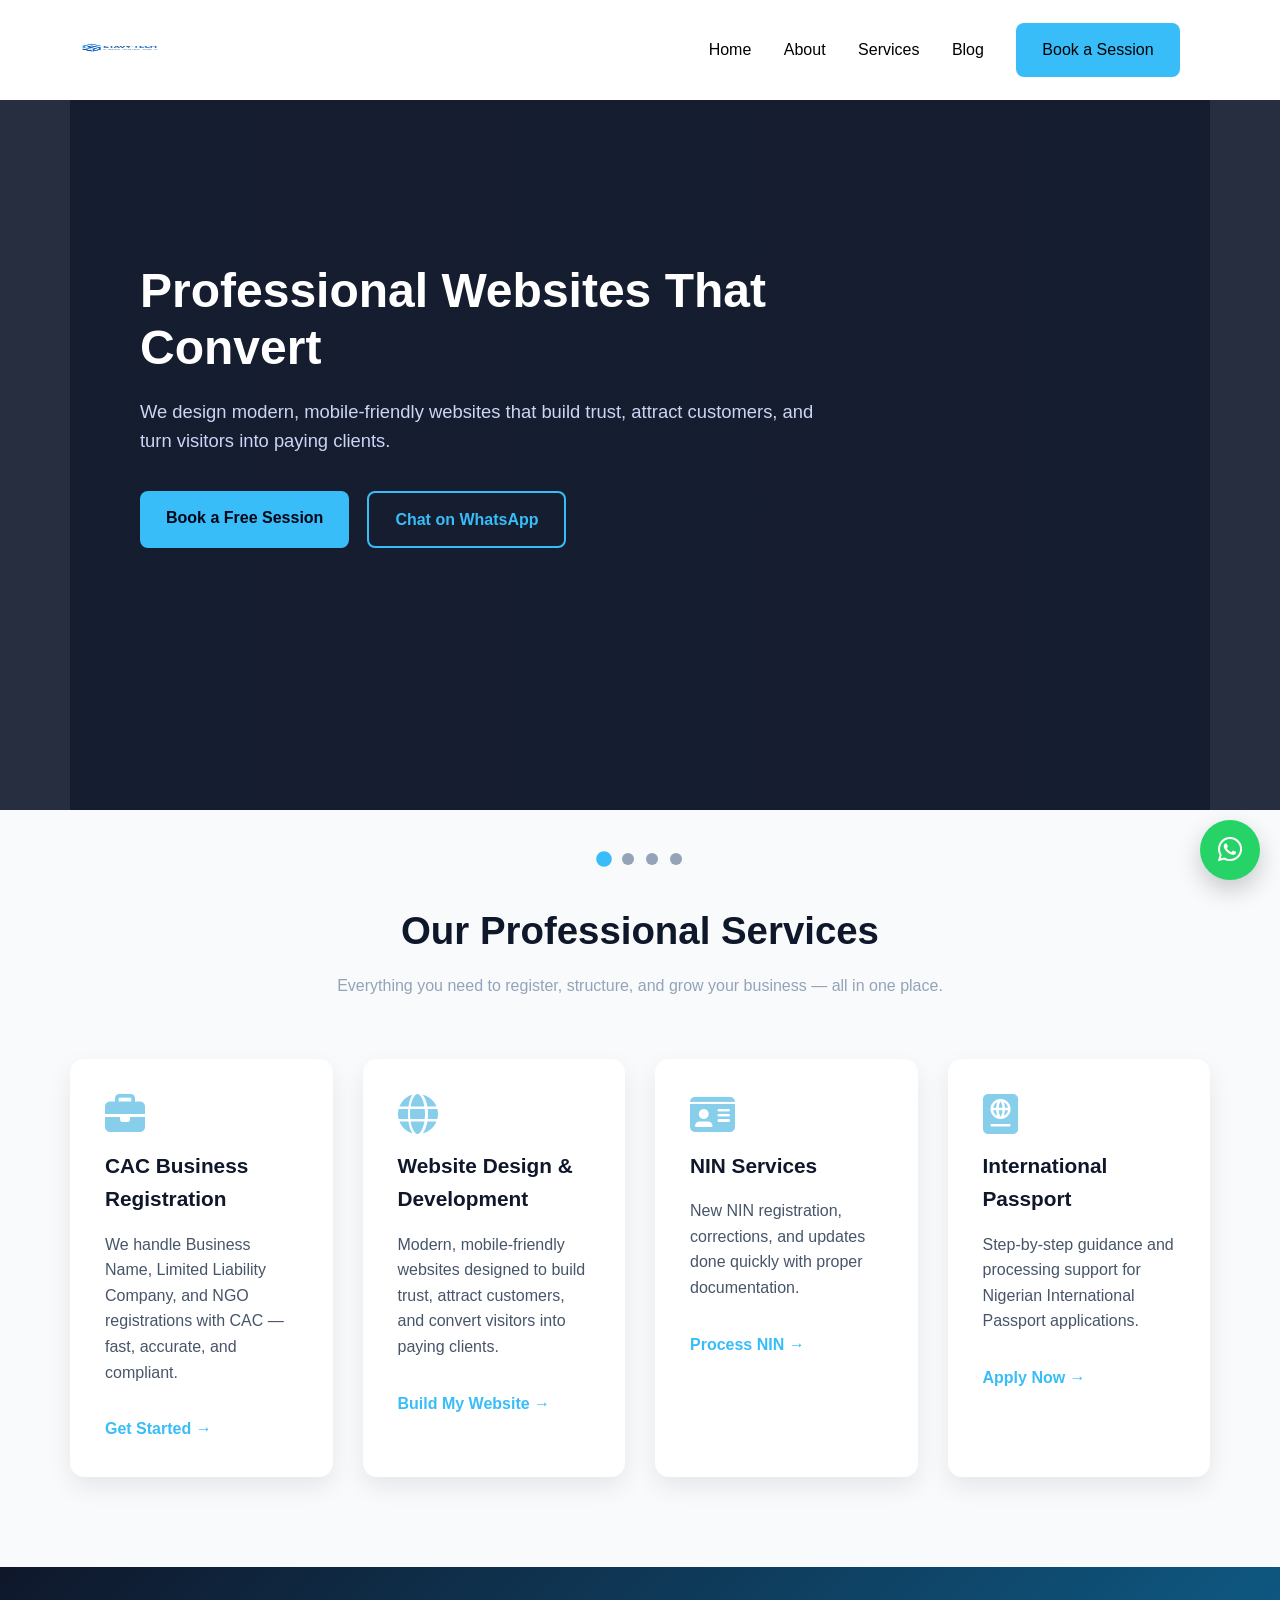
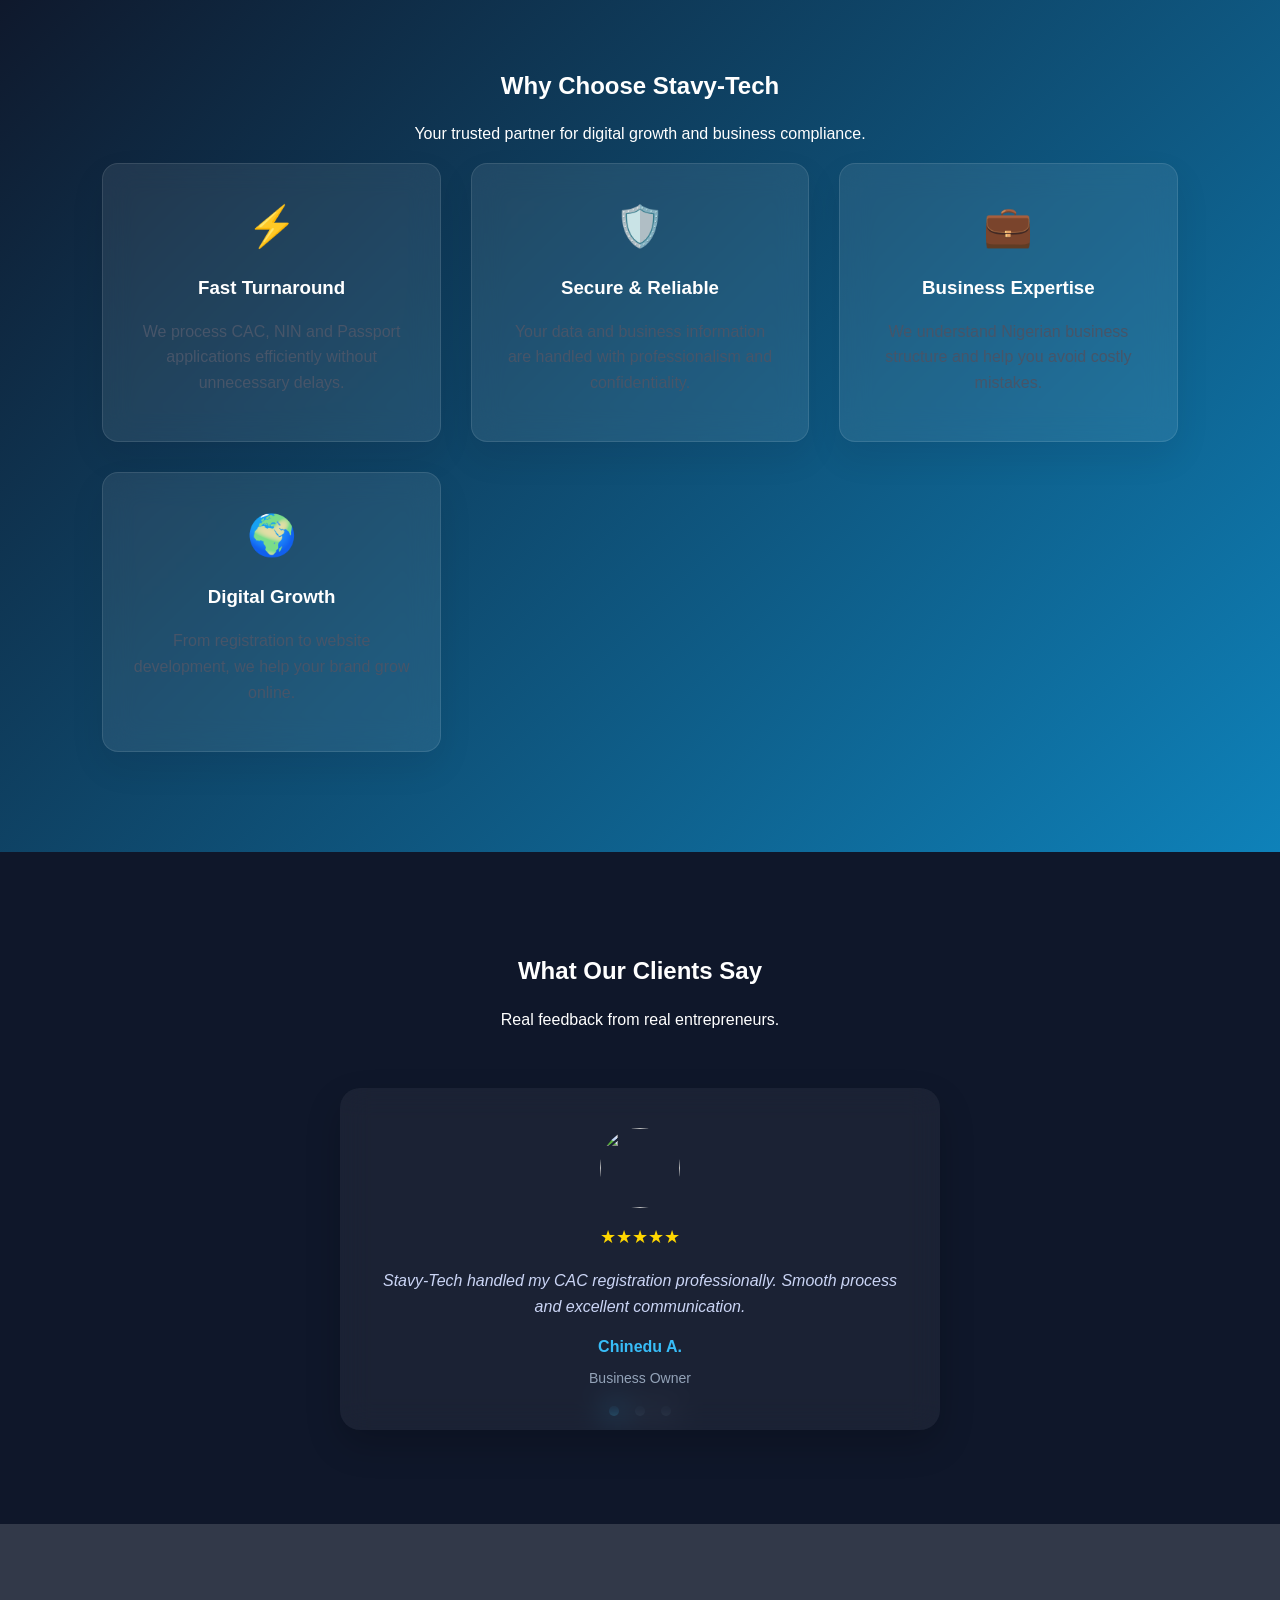
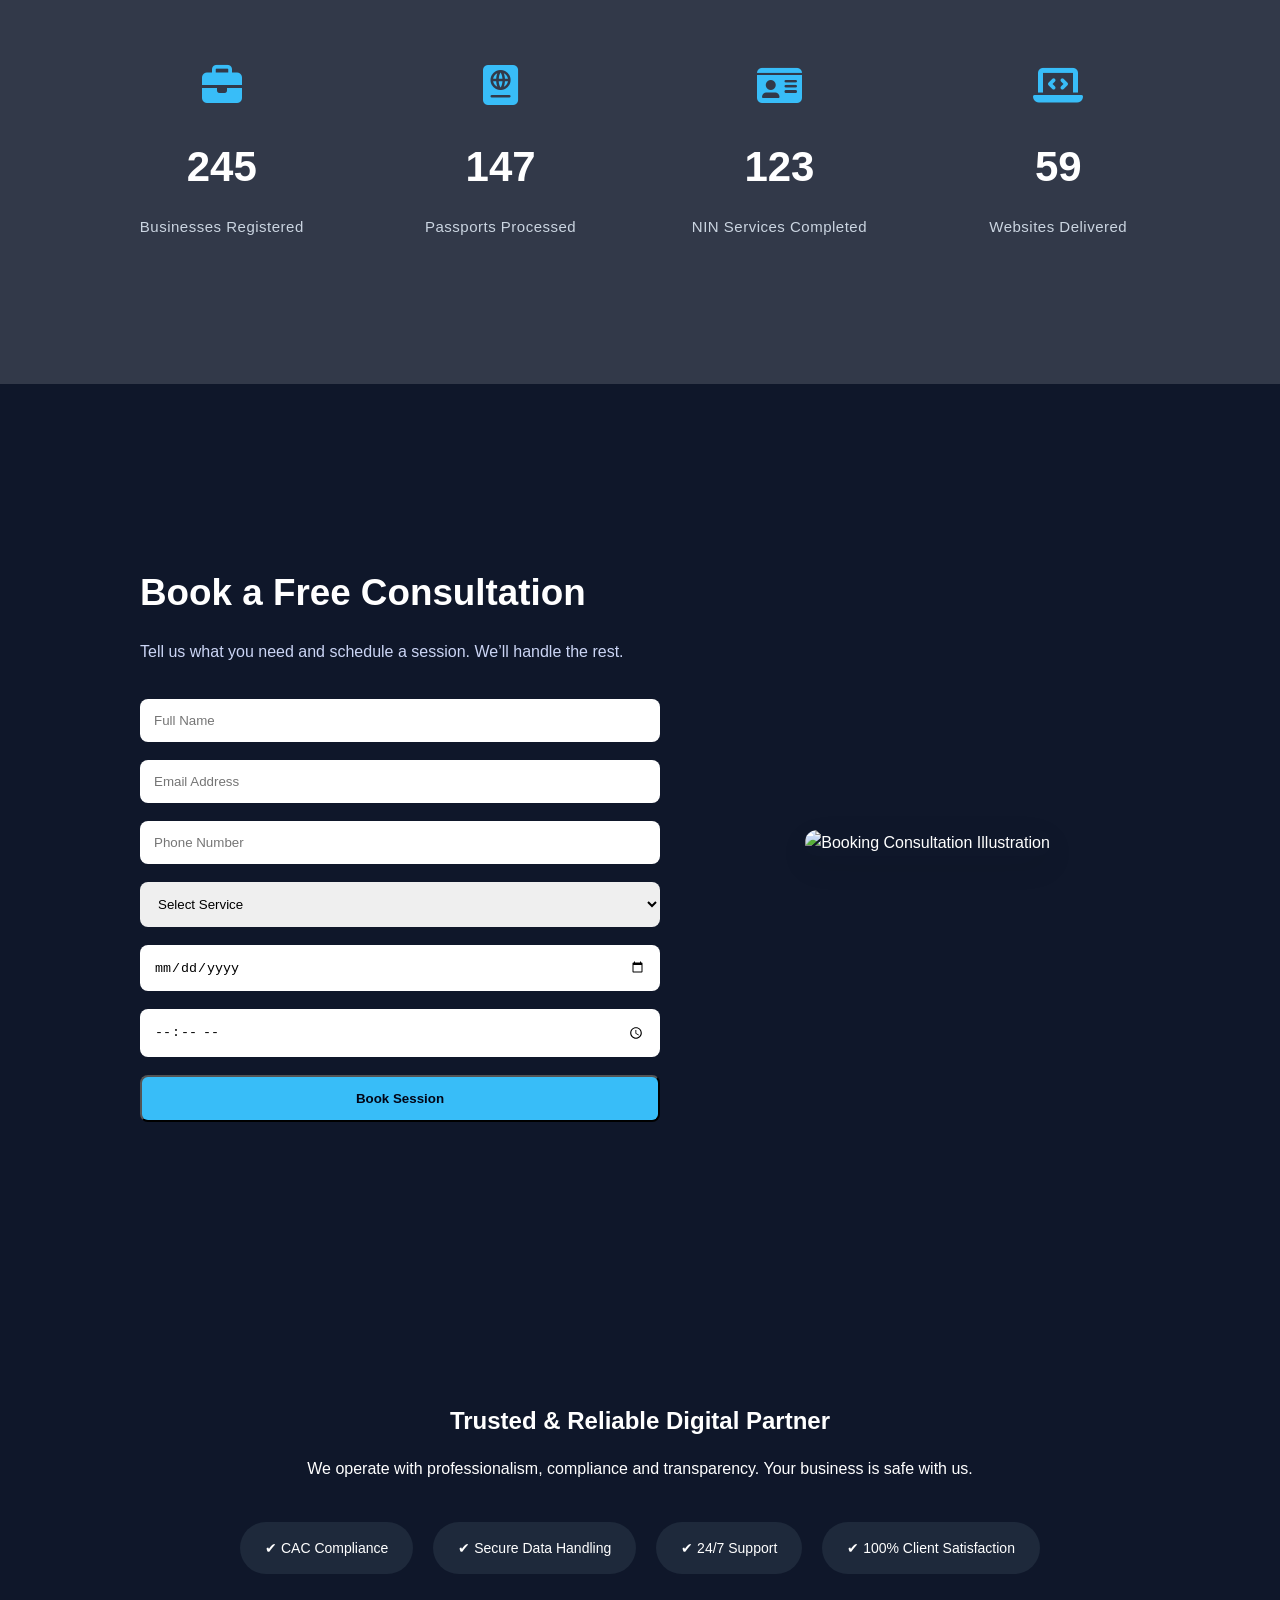
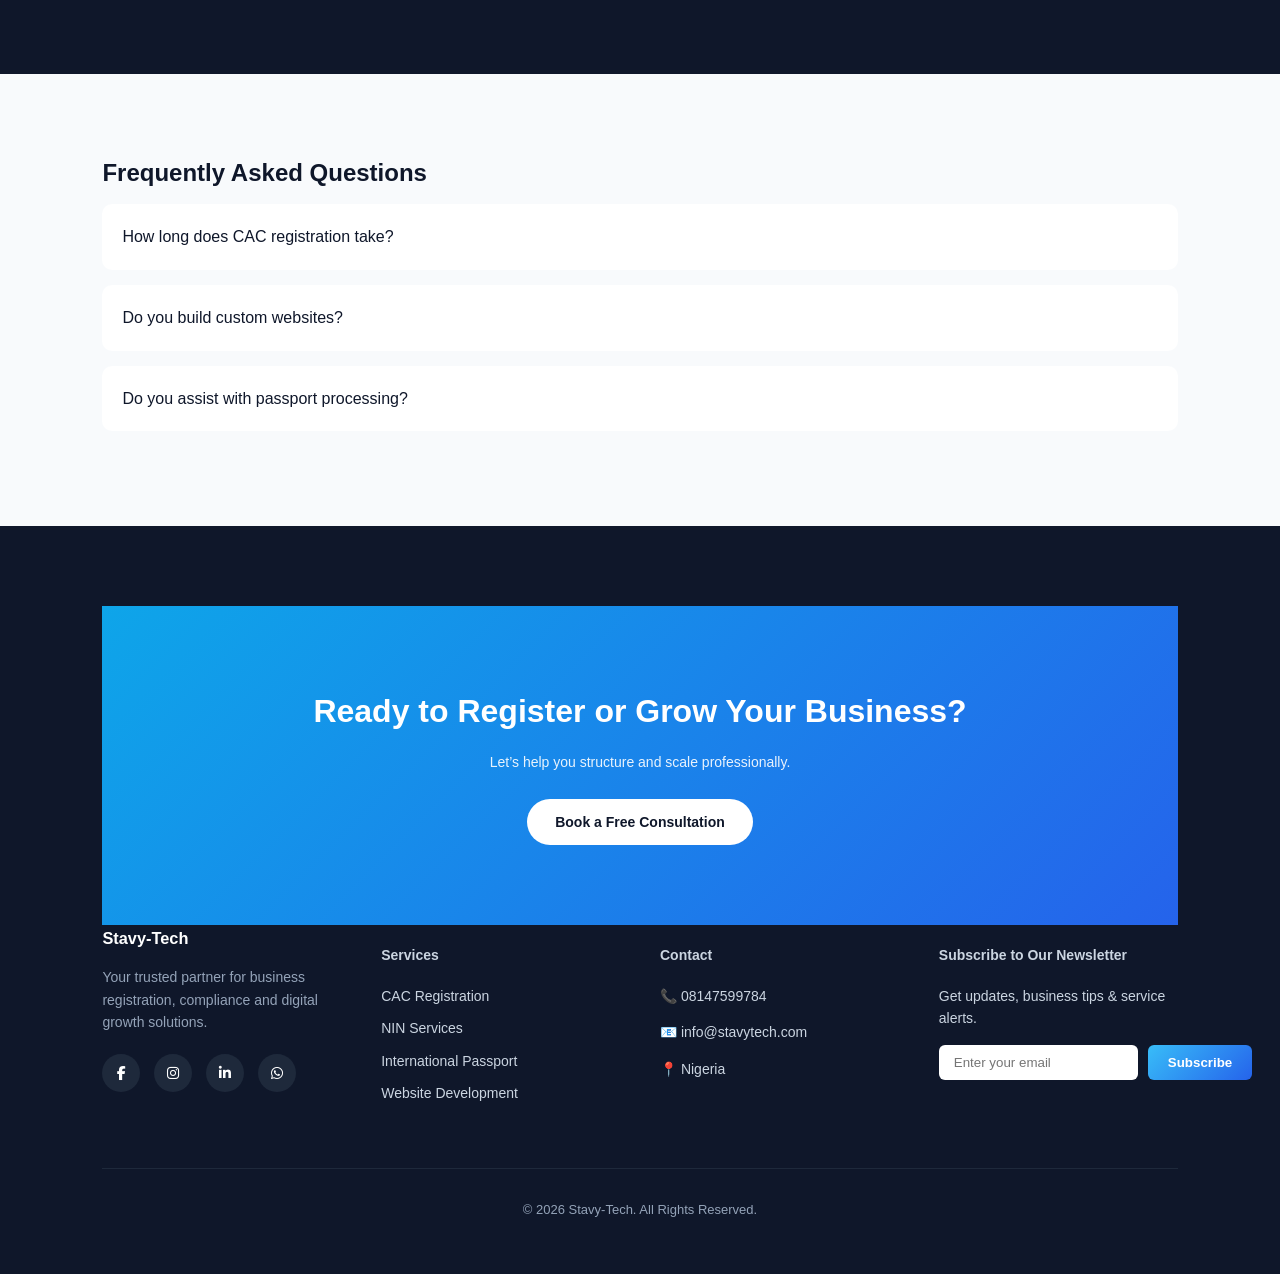
==== index.html @ 24c1a0e1 "first commit" ====
<!DOCTYPE html>
<html lang="en">
<head>
  <meta charset="UTF-8" />
  <meta name="viewport" content="width=device-width, initial-scale=1.0" />
  <!-- <title>Stavy-Tech | Business Registration & Digital Services</title> -->
  <title>Stavy-Tech | Digital Solutions</title>

<link href="https://fonts.googleapis.com/css2?family=Poppins:wght@300;400;600;700&display=swap" rel="stylesheet">
<link rel="stylesheet" href="https://cdnjs.cloudflare.com/ajax/libs/font-awesome/6.5.0/css/all.min.css">
<link rel="stylesheet" href="https://cdnjs.cloudflare.com/ajax/libs/font-awesome/6.5.0/css/all.min.css">
<link rel="stylesheet" href="https://cdnjs.cloudflare.com/ajax/libs/font-awesome/6.5.0/css/all.min.css">
<script src="https://cdn.jsdelivr.net/npm/emailjs-com@3/dist/email.min.js"></script>
<script>
(function(){
  emailjs.init("YOUR_PUBLIC_KEY");
})();
</script>

<script>
document.querySelector(".subscribe-form").addEventListener("submit", function(e){
  e.preventDefault();

  emailjs.send("YOUR_SERVICE_ID", "YOUR_TEMPLATE_ID", {
    user_email: this.querySelector("input").value
  }).then(() => {
      alert("Subscribed successfully!");
      this.reset();
  }, () => {
      alert("Something went wrong. Try again.");
  });
});
</script>
  <link rel="stylesheet" href="main.css" />
</head>
<body>

  <div id="preloader">
  <div class="loader"></div>
</div>

<header class="navbar">
  <div class="logo">
    <img src="img/file_000000003fe87243ac2c24f55b347c5e.png" style="width: 100px; height: 100px;" alt="Stavy-Tech Logo">
  </div>
  <nav>
    <a href="index.html">Home</a>
    <a href="about.html">About</a>
    <a href="services.html">Services</a>
    <a href="blog.html">Blog</a>
    <a href="booking.html" class="btn-primary">Book a Session</a>
    <button id="themeToggle"><i class="fas fa-moon"></i></button>
  </nav>
</header>


<section class="hero">
  <div class="hero-carousel">

    <!-- SLIDE 1 -->
    <div class="hero-slide active" 
         style="background-image: linear-gradient(rgba(15,23,42,0.75), rgba(15,23,42,0.75)), 
         url('https://images.unsplash.com/photo-1499951360447-b19be8fe80f5?q=80&w=1600&auto=format&fit=crop');">

      <div class="hero-content">
        <div class="hero-text">
          <h1>Professional Websites That Convert</h1>
          <p>
            We design modern, mobile-friendly websites that build trust,
            attract customers, and turn visitors into paying clients.
          </p>
          <div class="hero-buttons">
            <a href="booking.html" class="btn-primary">Book a Free Session</a>
            <a href="https://wa.me/2348147599784" class="btn-outline">Chat on WhatsApp</a>
          </div>
        </div>
      </div>
    </div>

    <!-- SLIDE 2 -->
    <div class="hero-slide"
         style="background-image: linear-gradient(rgba(15,23,42,0.75), rgba(15,23,42,0.75)), 
         url('https://images.unsplash.com/photo-1454165804606-c3d57bc86b40?auto=format&fit=crop&w=1600&q=80');">

      <div class="hero-content">
        <div class="hero-text">
          <h1>Fast & Reliable CAC Registration</h1>
          <p>
            Register your business name, company, or NGO with CAC
            quickly and correctly—no stress, no delays.
          </p>
          <div class="hero-buttons">
            <a href="booking.html" class="btn-primary">Book a Free Session</a>
            <a href="https://wa.me/2348147599784" class="btn-outline">Chat on WhatsApp</a>
          </div>
        </div>
      </div>
    </div>

    <!-- SLIDE 3 -->
    <div class="hero-slide"
         style="background-image: linear-gradient(rgba(15,23,42,0.75), rgba(15,23,42,0.75)), 
         url('https://media.istockphoto.com/id/1207858191/photo/official-passport-of-nigeria-on-the-top-of-a-satin-nigerian-flag-the-republic-of-nigeria.jpg?s=612x612&w=1600');">

      <div class="hero-content">
        <div class="hero-text">
          <h1>International Passport Processing</h1>
          <p>
            Get professional guidance and support for your Nigerian
            international passport application from start to finish.
          </p>
          <div class="hero-buttons">
            <a href="booking.html" class="btn-primary">Book a Free Session</a>
            <a href="https://wa.me/2348147599784" class="btn-outline">Chat on WhatsApp</a>
          </div>
        </div>
      </div>
    </div>

    <!-- SLIDE 4 -->
    <div class="hero-slide"
         style="background-image: linear-gradient(rgba(15,23,42,0.75), rgba(15,23,42,0.75)), 
         url('https://images.unsplash.com/photo-1581093588401-22a9b03b2d42?auto=format&fit=crop&w=1600&q=80');">

      <div class="hero-content">
        <div class="hero-text">
          <h1>NIN Registration & Corrections</h1>
          <p>
            We help you with new NIN registration, corrections,
            and updates—fast, accurate, and reliable.
          </p>
          <div class="hero-buttons">
            <a href="booking.html" class="btn-primary">Book a Free Session</a>
            <a href="https://wa.me/2348147599784" class="btn-outline">Chat on WhatsApp</a>
          </div>
        </div>
      </div>
    </div>

  </div>

  <div class="hero-dots">
    <span class="dot active" data-slide="0"></span>
    <span class="dot" data-slide="1"></span>
    <span class="dot" data-slide="2"></span>
    <span class="dot" data-slide="3"></span>
  </div>
</section>


<!-- service section -->
<section class="services">
  <h2>Our Professional Services</h2>
  <p class="subtitle">
    Everything you need to register, structure, and grow your business —
    all in one place.
  </p>

  <div class="service-grid">

    <div class="service-card">
      <i class="fa fa-briefcase"></i>
      <h3>CAC Business Registration</h3>
      <p>
        We handle Business Name, Limited Liability Company, and NGO
        registrations with CAC — fast, accurate, and compliant.
      </p>
      <a href="booking.html">Get Started →</a>
    </div>

    <div class="service-card">
      <i class="fa fa-globe"></i>
      <h3>Website Design & Development</h3>
      <p>
        Modern, mobile-friendly websites designed to build trust,
        attract customers, and convert visitors into paying clients.
      </p>
      <a href="booking.html">Build My Website →</a>
    </div>

    <div class="service-card">
      <i class="fa fa-id-card"></i>
      <h3>NIN Services</h3>
      <p>
        New NIN registration, corrections, and updates done quickly
        with proper documentation.
      </p>
      <a href="booking.html">Process NIN →</a>
    </div>

    <div class="service-card">
      <i class="fa fa-passport"></i>
      <h3>International Passport</h3>
      <p>
        Step-by-step guidance and processing support for Nigerian
        International Passport applications.
      </p>
      <a href="booking.html">Apply Now →</a>
    </div>

  </div>
</section>


<!-- WHY CHOOSE US -->
<section class="why-choose-premium">
  <div class="container">
    <div class="section-header reveal">
      <h2>Why Choose Stavy-Tech</h2>
      <p>Your trusted partner for digital growth and business compliance.</p>
    </div>

    <div class="why-grid">
      <div class="why-card reveal">
        <div class="icon-box">⚡</div>
        <h3>Fast Turnaround</h3>
        <p>We process CAC, NIN and Passport applications efficiently without unnecessary delays.</p>
      </div>

      <div class="why-card reveal">
        <div class="icon-box">🛡️</div>
        <h3>Secure & Reliable</h3>
        <p>Your data and business information are handled with professionalism and confidentiality.</p>
      </div>

      <div class="why-card reveal">
        <div class="icon-box">💼</div>
        <h3>Business Expertise</h3>
        <p>We understand Nigerian business structure and help you avoid costly mistakes.</p>
      </div>

      <div class="why-card reveal">
        <div class="icon-box">🌍</div>
        <h3>Digital Growth</h3>
        <p>From registration to website development, we help your brand grow online.</p>
      </div>
    </div>
  </div>
</section>

<!-- end -->

<!-- TESTIMONIALS -->
<section class="testimonials-premium">
  <div class="container">
    <div class="section-header reveal">
      <h2>What Our Clients Say</h2>
      <p>Real feedback from real entrepreneurs.</p>
    </div>

    <div class="testimonial-slider">

      <div class="testimonial-card active">
        <img src="https://randomuser.me/api/portraits/men/32.jpg" alt="">
        <div class="stars">★★★★★</div>
        <p>
          Stavy-Tech handled my CAC registration professionally.
          Smooth process and excellent communication.
        </p>
        <h4>Chinedu A.</h4>
        <span>Business Owner</span>
      </div>

      <div class="testimonial-card">
        <img src="https://randomuser.me/api/portraits/women/44.jpg" alt="">
        <div class="stars">★★★★★</div>
        <p>
          My website now looks clean and credible.
          I’ve gotten more inquiries since launch.
        </p>
        <h4>Sarah M.</h4>
        <span>Entrepreneur</span>
      </div>

      <div class="testimonial-card">
        <img src="https://randomuser.me/api/portraits/men/56.jpg" alt="">
        <div class="stars">★★★★★</div>
        <p>
          Their passport guidance saved me from costly errors.
          Highly recommended.
        </p>
        <h4>Tunde O.</h4>
        <span>Consultant</span>
      </div>

    </div>

    <div class="testimonial-dots">
      <span class="t-dot active" data-slide="0"></span>
      <span class="t-dot" data-slide="1"></span>
      <span class="t-dot" data-slide="2"></span>
    </div>

  </div>
</section>

<!-- stat -->
<section class="stats-section">
  <div class="stats-overlay"></div>

  <div class="stats-container">

    <div class="stat-box">
      <div class="stat-icon">
        <i class="fas fa-briefcase"></i>
      </div>
      <h2 class="counter" data-target="500">0</h2>
      <p>Businesses Registered</p>
    </div>

    <div class="stat-box">
      <div class="stat-icon">
        <i class="fas fa-passport"></i>
      </div>
      <h2 class="counter" data-target="300">0</h2>
      <p>Passports Processed</p>
    </div>

    <div class="stat-box">
      <div class="stat-icon">
        <i class="fas fa-id-card"></i>
      </div>
      <h2 class="counter" data-target="250">0</h2>
      <p>NIN Services Completed</p>
    </div>

    <div class="stat-box">
      <div class="stat-icon">
        <i class="fas fa-laptop-code"></i>
      </div>
      <h2 class="counter" data-target="120">0</h2>
      <p>Websites Delivered</p>
    </div>

  </div>
</section>
<!-- online booking -->
<section class="booking">
  <div class="booking-content">
    <!-- Left Column: Form -->
    <div class="booking-form">
      <h2>Book a Free Consultation</h2>
      <p>
        Tell us what you need and schedule a session. We’ll handle the rest.
      </p>

      <form id="bookingForm">
        <input type="text" placeholder="Full Name" required />
        <input type="email" placeholder="Email Address" required />
        <input type="tel" placeholder="Phone Number" required />

        <select required>
          <option value="">Select Service</option>
          <option>CAC Registration</option>
          <option>Website Development</option>
          <option>NIN Services</option>
          <option>International Passport</option>
        </select>

        <input type="date" required />
        <input type="time" required />

        <button type="submit" class="btn-primary">
          Book Session
        </button>
      </form>
    </div>

    <!-- Right Column: Image -->
    <div class="booking-image">
      <img src="https://images.unsplash.com/photo-1556761175-b413da4baf72" alt="Booking Consultation Illustration">
    </div>
  </div>
</section>
<!--  -->
<section class="trust-section">
  <div class="container">
    <h2>Trusted & Reliable Digital Partner</h2>
    <p>
      We operate with professionalism, compliance and transparency.
      Your business is safe with us.
    </p>

    <div class="trust-badges">
      <div class="badge">✔ CAC Compliance</div>
      <div class="badge">✔ Secure Data Handling</div>
      <div class="badge">✔ 24/7 Support</div>
      <div class="badge">✔ 100% Client Satisfaction</div>
    </div>
  </div>
</section>
<!--  -->
<section class="faq-section">
  <div class="container">
    <h2>Frequently Asked Questions</h2>

    <div class="faq">
      <div class="faq-item">
        <div class="faq-question">How long does CAC registration take?</div>
        <div class="faq-answer">Usually between 3–7 working days depending on approval.</div>
      </div>

      <div class="faq-item">
        <div class="faq-question">Do you build custom websites?</div>
        <div class="faq-answer">Yes, we build modern responsive websites tailored to your brand.</div>
      </div>

      <div class="faq-item">
        <div class="faq-question">Do you assist with passport processing?</div>
        <div class="faq-answer">Yes, we guide you through every step professionally.</div>
      </div>
    </div>
  </div>
</section>



<!-- footer -->
<footer class="premium-footer">
  <section class="footer-cta">
  <div class="cta-content">
    <h2>Ready to Register or Grow Your Business?</h2>
    <p>Let’s help you structure and scale professionally.</p>
    <a href="booking.html" class="cta-btn">Book a Free Consultation</a>
  </div>
</section>
  <div class="container">
    <div class="footer-grid">

      <!-- Brand Column -->
      <div class="footer-brand">
        <h3>Stavy-Tech</h3>
        <p>
          Your trusted partner for business registration,
          compliance and digital growth solutions.
        </p>

        <div class="social-icons">
          <a href="#"><i class="fab fa-facebook-f"></i></a>
          <a href="#"><i class="fab fa-instagram"></i></a>
          <a href="#"><i class="fab fa-linkedin-in"></i></a>
          <a href="#"><i class="fab fa-whatsapp"></i></a>
        </div>
      </div>

      <!-- Services Column -->
      <div>
        <h4>Services</h4>
        <ul class="footer-links">
          <li><a href="#">CAC Registration</a></li>
          <li><a href="#">NIN Services</a></li>
          <li><a href="#">International Passport</a></li>
          <li><a href="#">Website Development</a></li>
        </ul>
      </div>

      <!-- Contact Column -->
      <div>
        <h4>Contact</h4>
        <p>📞 08147599784</p>
        <p>📧 info@stavytech.com</p>
        <p>📍 Nigeria</p>
      </div>

      <!-- Newsletter Column -->
      <div>
        <h4>Subscribe to Our Newsletter</h4>
        <p>Get updates, business tips & service alerts.</p>

        <form class="subscribe-form">
          <input type="email" placeholder="Enter your email" required>
          <button type="submit">Subscribe</button>
        </form>
      </div>

    </div>

    <div class="footer-bottom">
      <p>© 2026 Stavy-Tech. All Rights Reserved.</p>
    </div>
  </div>
</footer>

<!-- WhatsApp AI Lead Chat -->
<div class="wa-chatbot">

  <div class="wa-header">
    <div class="wa-avatar">
      <i class="fab fa-whatsapp"></i>
    </div>
    <div>
      <h4>Stavy-Tech Support</h4>
      <span>AI Assistant • Online</span>
    </div>
    <div class="wa-close">
      <i class="fa fa-times"></i>
    </div>
  </div>

  <div class="wa-body">

    <div class="wa-message" id="wa-message"></div>

    <div class="wa-typing" id="wa-typing">
      <span></span><span></span><span></span>
    </div>

    <div class="wa-form" id="wa-form">

      <input type="text" id="wa-name" placeholder="Your Name" required>
      <input type="email" id="wa-email" placeholder="Your Email" required>

      <select id="wa-service">
        <option value="">Select Service</option>
        <option value="CAC Registration">CAC Registration</option>
        <option value="NIN Services">NIN Services</option>
        <option value="International Passport">International Passport</option>
        <option value="Website Development">Website Development</option>
      </select>

      <button id="wa-submit">Start Chat</button>

    </div>

  </div>

</div>

<div class="wa-toggle">
  <i class="fab fa-whatsapp"></i>
</div>
<script src="main.js"></script>

<script>
const waToggle = document.querySelector(".wa-toggle");
const waChat = document.querySelector(".wa-chatbot");
const waClose = document.querySelector(".wa-close");
const waSubmit = document.getElementById("wa-submit");
const waMessage = document.getElementById("wa-message");
const waTyping = document.getElementById("wa-typing");

waToggle.onclick = () => {
  waChat.style.display = "flex";
  showGreeting();
};

waClose.onclick = () => {
  waChat.style.display = "none";
};

function getGreeting() {
  let hour = new Date().getHours();
  if (hour < 12) return "Good morning";
  if (hour < 18) return "Good afternoon";
  return "Good evening";
}

function showGreeting() {
  waTyping.style.display = "block";
  setTimeout(() => {
    waTyping.style.display = "none";
    waMessage.innerHTML = `👋 ${getGreeting()}! Please provide your details to continue.`;
  }, 1000);
}

waSubmit.onclick = () => {

  const name = document.getElementById("wa-name").value.trim();
  const email = document.getElementById("wa-email").value.trim();
  const service = document.getElementById("wa-service").value;

  if (!name || !email || !service) {
    alert("Please fill all fields");
    return;
  }

  const lead = {
    name,
    email,
    service,
    date: new Date().toLocaleString()
  };

  // Save locally (Demo CRM)
  let leads = JSON.parse(localStorage.getItem("stavyLeads")) || [];
  leads.push(lead);
  localStorage.setItem("stavyLeads", JSON.stringify(leads));

  // WhatsApp Redirect
  const phone = "2348147599784";
  const message = `Hello, my name is ${name}. I am interested in ${service}. My email is ${email}.`;
  const url = `https://wa.me/${phone}?text=${encodeURIComponent(message)}`;

  window.open(url, "_blank");
};
</script>


<script>
const cards = document.querySelectorAll(".testimonial-card");
const dots = document.querySelectorAll(".t-dot");
let index = 0;

function showSlide(i) {
  cards.forEach(c => c.classList.remove("active"));
  dots.forEach(d => d.classList.remove("active"));
  cards[i].classList.add("active");
  dots[i].classList.add("active");
  index = i;
}

dots.forEach(dot => {
  dot.addEventListener("click", () => {
    showSlide(parseInt(dot.dataset.slide));
  });
});

setInterval(() => {
  let next = (index + 1) % cards.length;
  showSlide(next);
}, 5000);
</script>

<script>
const reveals = document.querySelectorAll(".reveal");

window.addEventListener("scroll", () => {
  const trigger = window.innerHeight * 0.85;
  reveals.forEach(el => {
    const top = el.getBoundingClientRect().top;
    if (top < trigger) {
      el.classList.add("active");
    }
  });
});
</script>

<!-- js coun -->
<script>
document.addEventListener("DOMContentLoaded", function () {

  const counters = document.querySelectorAll(".counter");
  let started = false;

  const startCounter = () => {
    counters.forEach(counter => {
      const target = +counter.getAttribute("data-target");
      const duration = 2000; // total animation time (2s)
      const incrementTime = 20;
      const steps = duration / incrementTime;
      const increment = target / steps;

      let current = 0;

      const update = () => {
        current += increment;
        if (current < target) {
          counter.innerText = Math.ceil(current);
          setTimeout(update, incrementTime);
        } else {
          counter.innerText = target + "+";
        }
      };

      update();
    });
  };

  // Intersection Observer (triggers only when visible)
  const observer = new IntersectionObserver(entries => {
    if (entries[0].isIntersecting && !started) {
      startCounter();
      started = true;
    }
  }, { threshold: 0.4 });

  observer.observe(document.querySelector(".stats-section"));

});
</script>

<!--  -->

<script>
document.querySelectorAll(".faq-item").forEach(item => {
  item.addEventListener("click", () => {
    const answer = item.querySelector(".faq-answer");
    answer.style.display =
      answer.style.display === "block" ? "none" : "block";
  });
});
</script>

<!--page loader -->
<script>
window.addEventListener("load", function(){
  document.getElementById("preloader").style.display = "none";
});
</script>

<script>
window.addEventListener("scroll", function(){
  const header = document.querySelector("header");
  if(window.scrollY > 50){
    header.classList.add("scrolled");
  } else {
    header.classList.remove("scrolled");
  }
});
</script>

<script>
const toggleBtn = document.getElementById("themeToggle");

toggleBtn.addEventListener("click", () => {
  document.body.classList.toggle("light-mode");
});
</script>

<!-- seo  replace domain-->
 <script type="application/ld+json">
{
  "@context": "https://schema.org",
  "@type": "Organization",
  "name": "Stavy-Tech",
  "url": "https://yourdomain.com",
  "logo": "https://yourdomain.com/logo.png",
  "contactPoint": {
    "@type": "ContactPoint",
    "telephone": "+2348147599784",
    "contactType": "customer service"
  }
}
</script>


<!-- <script>
const waToggle = document.querySelector(".wa-toggle");
const waChat = document.querySelector(".wa-chatbot");
const waClose = document.querySelector(".wa-close");
const waGreeting = document.getElementById("wa-greeting");
const waTyping = document.getElementById("wa-typing");
const waNameBox = document.getElementById("wa-name-box");
const waOptions = document.getElementById("wa-options");
const waSaveName = document.getElementById("wa-save-name");
const waNameInput = document.getElementById("wa-name");
const waButtons = document.querySelectorAll(".wa-options button");
const waSound = document.getElementById("wa-sound");

let userName = localStorage.getItem("waUserName");

function getGreeting() {
  let hour = new Date().getHours();
  if (hour < 12) return "Good morning";
  if (hour < 18) return "Good afternoon";
  return "Good evening";
}

function startChat() {
  waTyping.style.display = "block";
  setTimeout(() => {
    waTyping.style.display = "none";
    waGreeting.innerHTML = `👋 ${getGreeting()}${userName ? " " + userName : ""}! Welcome to Stavy-Tech. How can we help you today?`;
    if (userName) {
      waNameBox.style.display = "none";
      waOptions.style.display = "block";
    }
  }, 1200);
}

waToggle.onclick = () => {
  waChat.style.display = "flex";
  waSound.play();
  localStorage.setItem("waChatOpen", "true");
  startChat();
};

waClose.onclick = () => {
  waChat.style.display = "none";
  localStorage.setItem("waChatOpen", "false");
};

waSaveName.onclick = () => {
  userName = waNameInput.value.trim();
  if (!userName) return;
  localStorage.setItem("waUserName", userName);
  waNameBox.style.display = "none";
  waOptions.style.display = "block";
  waGreeting.innerHTML = `👋 ${getGreeting()} ${userName}! How can we help you today?`;
};

waButtons.forEach(btn => {
  btn.addEventListener("click", () => {
    let message = `Hello, my name is ${userName || ""}. ${btn.getAttribute("data-message")}`;
    let phone = "234XXXXXXXXXX";
    let url = `https://wa.me/${phone}?text=${encodeURIComponent(message)}`;
    window.open(url, "_blank");
  });
});

// Restore open state
if (localStorage.getItem("waChatOpen") === "true") {
  waChat.style.display = "flex";
  startChat();
}
</script> 

<!-- <script>
const waToggle = document.querySelector(".wa-toggle");
const waChat = document.querySelector(".wa-chatbot");
const waClose = document.querySelector(".wa-close");
const waButtons = document.querySelectorAll(".wa-options button");

waToggle.onclick = () => {
  waChat.style.display = "flex";
};

waClose.onclick = () => {
  waChat.style.display = "none";
};

waButtons.forEach(btn => {
  btn.addEventListener("click", () => {
    let message = btn.getAttribute("data-message");
    let phone = "234XXXXXXXXXX"; // Replace with your number
    let url = `https://wa.me/${phone}?text=${encodeURIComponent(message)}`;
    window.open(url, "_blank");
  });
});
</script> -->

<button id="backToTop"><i class="fas fa-arrow-up"></i></button>
</body>
</html>
---- main.css ----
:root {
  --primary: #38bdf8;      /* Sky Blue */
  --dark: #0f172a;         /* Navy */
  --light: #ffffff;
  --gray: #e5e7eb;
}

body {
  margin: 0;
  font-family: 'Inter', sans-serif;
  background: var(--light);
  color: #111827;
}
/* page loader */
#preloader {
  position: fixed;
  width: 100%;
  height: 100vh;
  background: #0f172a;
  display: flex;
  justify-content: center;
  align-items: center;
  z-index: 9999;
}

.loader {
  width: 50px;
  height: 50px;
  border: 5px solid #1e293b;
  border-top: 5px solid #38bdf8;
  border-radius: 50%;
  animation: spin 1s linear infinite;
}

@keyframes spin {
  100% { transform: rotate(360deg); }
}

.navbar {
  /* background: var(--dark); */
   background: var(--white);
  padding: 18px 60px;
  display: flex;
  justify-content: space-between;
  align-items: center;
}

.navbar a {
  color: #e5e7eb;
  text-decoration: none;
  margin-left: 24px;
  font-weight: 500;
}

.navbar a:hover {
  color: var(--primary);
}

.btn-primary {
  background: var(--primary);
  color: #000;
  padding: 12px 22px;
  border-radius: 6px;
  font-weight: 600;
}

.btn-outline {
  border: 2px solid var(--primary);
  color: var(--primary);
  padding: 12px 22px;
  border-radius: 6px;
  font-weight: 600;
}

/* sticky nav */
header {
  position: fixed;
  width: 100%;
  top: 0;
  left: 0;
  transition: 0.3s ease;
  z-index: 1000;
}

header.scrolled {
  background: rgba(15,23,42,0.95);
  backdrop-filter: blur(10px);
  box-shadow: 0 5px 20px rgba(0,0,0,0.2);
}

/* =========================
   GLOBAL STYLES
========================= */
button, a {
  transition: all 0.3s ease;
}

button:hover, a:hover {
  transform: translateY(-3px);
}

html {
  scroll-behavior: smooth;
}

:root {
  --primary: #38bdf8;     /* Sky Blue */
  --dark: #0f172a;        /* Deep Navy */
  --light: #ffffff;
  --gray: #94a3b8;
}

* {
  box-sizing: border-box;
}

body {
  margin: 0;
  font-family: 'Inter', sans-serif;
  background-color: var(--light);
  color: #0f172a;
  line-height: 1.6;
}

a {
  text-decoration: none;
}

h1, h2, h3 {
  margin: 0 0 12px;
}

/* =========================
   NAVBAR
========================= */

.navbar {
  background: var(--light);
  padding: 20px 70px;
  display: flex;
  justify-content: space-between;
  align-items: center;
}

.navbar nav a {
  color: black;
  margin-left: 28px;
  font-weight: 500;
}

.navbar nav a:hover {
  color: var(--primary);
}

body.light-mode {
  background: #ffffff;
  color: #0f172a;
}

#themeToggle {
  background: none;
  border: none;
  color: white;
  cursor: pointer;
  font-size: 18px;
}


/* nav logo */
/* =========================
   NAVBAR LOGO
========================= */

.navbar .logo img {
  max-height: 60px;  /* Adjust to fit nicely in the navbar */
  width: auto;       /* Keep aspect ratio */
  display: block;


}

.logo img{
    color: skyblue;
}
/* nav logo for smaller screen */
@media (max-width: 900px) {
  .navbar .logo img {
    max-height: 45px; /* Shrink logo on mobile */
  }
}
/* Buttons */

.btn-primary {
  background: var(--primary);
  color: #020617;
  padding: 14px 26px;
  border-radius: 8px;
  font-weight: 600;
  display: inline-block;
}

.btn-primary:hover {
  opacity: 0.9;
}

.btn-outline {
  border: 2px solid var(--primary);
  color: var(--primary);
  padding: 14px 26px;
  border-radius: 8px;
  font-weight: 600;
}

/* =========================
   HERO SECTION
========================= */

.hero {
  background: linear-gradient(
      rgba(15, 23, 42, 0.85),
      rgba(15, 23, 42, 0.85)
    ),
    url("../assets/images/hero-bg.jpg");
  background-size: cover;
  background-position: center;
  min-height: 90vh;
  display: flex;
  align-items: center;
  padding: 0 70px;
}

.hero-text {
  max-width: 700px;
}

.hero h1 {
  color: var(--light);
  font-size: 3.2rem;
  line-height: 1.2;
}

.hero p {
  color: #cbd5f5;
  font-size: 1.15rem;
  margin: 20px 0 35px;
}

.hero-buttons {
  display: flex;
  gap: 18px;
}

/* =========================
   HERO SECTION FLEX + IMAGE
========================= */

.hero-content {
  display: flex;
  align-items: center;
  justify-content: space-between;
  gap: 50px;
  padding: 0 70px;
  flex-wrap: wrap;
}

.hero-image {
  flex: 1 1 400px;
  display: flex;
  justify-content: center;
}

.hero-image img {
  max-width: 100%;
  height: auto;
  border-radius: 12px;
  box-shadow: 0 10px 30px rgba(2, 6, 23, 0.08);
}

/* Maintain existing text column size */
.hero-text {
  flex: 1 1 500px;
}

/* Responsive */
@media (max-width: 900px) {
  .hero-content {
    flex-direction: column-reverse;
    text-align: center;
    gap: 40px;
  }
}

/* =========================
   HERO CAROUSEL
========================= */

.hero {
  min-height: 90vh;
  background: linear-gradient(
    rgba(15, 23, 42, 0.9),
    rgba(15, 23, 42, 0.9)
  );
  overflow: hidden;
}

.hero-carousel {
  position: relative;
  width: 100%;
  height: 100%;
}

.hero-slide {
  display: none;
  width: 100%;
}

.hero-slide.active {
  display: block;
}

.hero-content {
  display: flex;
  align-items: center;
  justify-content: space-between;
  padding: 0 70px;
  gap: 50px;
  min-height: 90vh;
}

.hero-text {
  flex: 1 1 500px;
  color: #f8fafc;
}

.hero-text h1 {
  font-size: 3rem;
  line-height: 1.2;
}

.hero-text p {
  color: #cbd5f5;
  margin: 20px 0 35px;
  font-size: 1.15rem;
}

.hero-image {
  flex: 1 1 400px;
  display: flex;
  justify-content: center;
}

.hero-image img {
  max-width: 100%;
  height: auto;
  border-radius: 12px;
}

/* Responsive */
@media (max-width: 900px) {
  .hero-content {
    flex-direction: column-reverse;
    text-align: center;
    padding: 0 30px;
  }
}



/* =========================
   HERO SLIDE ANIMATION
========================= */

.hero-slide {
  position: absolute;
  width: 100%;
  opacity: 0;
  transform: translateX(40px);
  transition: opacity 0.8s ease, transform 0.8s ease;
}

.hero-slide.active {
  opacity: 1;
  transform: translateX(0);
  position: relative;
}

/* =========================
   SLIDE INDICATOR DOTS
========================= */

.hero-dots {
  position: absolute;
  bottom: 35px;
  left: 50%;
  transform: translateX(-50%);
  display: flex;
  gap: 12px;
  z-index: 10;
}

.hero-dots .dot {
  width: 12px;
  height: 12px;
  border-radius: 50%;
  background: #94a3b8;
  cursor: pointer;
  transition: background 0.3s, transform 0.3s;
}

.hero-dots .dot.active {
  background: #38bdf8;
  transform: scale(1.3);
}


.hero-slide {
  position: absolute;
  width: 100%;
  height: 90vh;
  background-size: cover;
  background-position: center;
  background-repeat: no-repeat;
  display: flex;
  align-items: center;
  opacity: 0;
  transition: opacity 0.8s ease;
}

.hero-slide.active {
  opacity: 1;
  position: relative;
}
/* =========================
   SERVICES SECTION
========================= */

.services {
  padding: 90px 70px;
  background: #f8fafc;
}

.services h2 {
  font-size: 2.4rem;
  text-align: center;
}

.services .subtitle {
  text-align: center;
  color: var(--gray);
  max-width: 650px;
  margin: 10px auto 60px;
}

.service-grid {
  display: grid;
  grid-template-columns: repeat(auto-fit, minmax(260px, 1fr));
  gap: 30px;
}

.service-card {
  background: var(--light);
  padding: 35px;
  border-radius: 14px;
  box-shadow: 0 10px 25px rgba(2, 6, 23, 0.08);
}

.service-card h3 {
  font-size: 1.3rem;
}

.service-card p {
  color: #475569;
}

.service-card a {
  color: var(--primary);
  font-weight: 600;
  display: inline-block;
  margin-top: 15px;
}

.service-card i{
font-size:40px;
color:skyblue;
margin-bottom:15px;
}


/* =========================
   WHY CHOOSE US
========================= */

.why {
  padding: 100px 70px;
  background: #f8fafc;
  text-align: center;
}

.section-title {
  font-size: 2.5rem;
  margin-bottom: 10px;
}

.section-subtitle {
  color: var(--gray);
  max-width: 600px;
  margin: 0 auto 60px;
}

.why-grid {
  display: grid;
  grid-template-columns: repeat(auto-fit, minmax(250px, 1fr));
  gap: 30px;
}

.why-card {
  background: white;
  padding: 40px 30px;
  border-radius: 16px;
  box-shadow: 0 15px 35px rgba(2, 6, 23, 0.08);
  transition: 0.4s ease;
  opacity: 0;
  transform: translateY(40px);
}

.why-card i {
  font-size: 40px;
  color: var(--primary);
  margin-bottom: 20px;
}

.why-card h3 {
  margin-bottom: 10px;
}

.why-card p {
  color: #475569;
}

.why-card:hover {
  transform: translateY(-10px);
}

/* Animation Active */
.why-card.show {
  opacity: 1;
  transform: translateY(0);
}

/* =========================
   TESTIMONIALS
========================= */

.testimonials {
  padding: 100px 70px;
  background: var(--dark);
  color: white;
  text-align: center;
}

.testimonial-grid {
  display: grid;
  grid-template-columns: repeat(auto-fit, minmax(280px, 1fr));
  gap: 30px;
  margin-top: 50px;
}

.testimonial-card {
  background: #1e293b;
  padding: 30px;
  border-radius: 16px;
  box-shadow: 0 15px 35px rgba(0,0,0,0.2);
  transition: 0.4s ease;
  opacity: 0;
  transform: translateY(40px);
}

.testimonial-card:hover {
  transform: translateY(-8px);
}

.testimonial-card p {
  font-style: italic;
  margin-bottom: 20px;
  color: #cbd5f5;
}

.client h4 {
  margin-bottom: 5px;
  color: var(--primary);
}

.client span {
  font-size: 13px;
  color: #94a3b8;
}

/* Animation Active */
.testimonial-card.show {
  opacity: 1;
  transform: translateY(0);
}

/*  */

.why-choose-premium {
  padding: 100px 8%;
  background: linear-gradient(-45deg, #0f172a, #1e293b, #0ea5e9, #0f172a);
  background-size: 400% 400%;
  animation: gradientMove 15s ease infinite;
  text-align: center;
  color: white;
}

@keyframes gradientMove {
  0% { background-position: 0% 50%; }
  50% { background-position: 100% 50%; }
  100% { background-position: 0% 50%; }
}

.why-grid {
  display: grid;
  grid-template-columns: repeat(auto-fit, minmax(250px, 1fr));
  gap: 30px;
}

.why-card {
  backdrop-filter: blur(15px);
  background: rgba(255,255,255,0.08);
  padding: 30px;
  border-radius: 16px;
  transition: 0.4s ease;
  border: 1px solid rgba(255,255,255,0.1);
}

.why-card:hover {
  transform: translateY(-12px);
  background: rgba(255,255,255,0.15);
}

.icon-box {
  font-size: 40px;
  margin-bottom: 15px;
}


/*  */

.testimonials-premium {
  padding: 100px 8%;
  background: #0f172a;
  text-align: center;
  color: white;
}

.testimonial-slider {
  position: relative;
  min-height: 350px;
}

.testimonial-card {
  opacity: 0;
  position: absolute;
  width: 100%;
  max-width: 600px;
  margin: auto;
  left: 0;
  right: 0;
  padding: 40px;
  border-radius: 20px;
  backdrop-filter: blur(15px);
  background: rgba(255,255,255,0.05);
  transition: 0.8s ease;
}

.testimonial-card.active {
  opacity: 1;
  position: relative;
}

.testimonial-card img {
  width: 80px;
  height: 80px;
  border-radius: 50%;
  margin-bottom: 15px;
}

.stars {
  color: gold;
  font-size: 18px;
  margin-bottom: 15px;
}

.testimonial-card p {
  margin-bottom: 15px;
  line-height: 1.6;
}

.testimonial-card h4 {
  margin: 5px 0;
  color: #38bdf8;
}

.testimonial-card span {
  font-size: 14px;
  color: #94a3b8;
}

.t-dot {
  height: 10px;
  width: 10px;
  background: #475569;
  display: inline-block;
  margin: 0 6px;
  border-radius: 50%;
  cursor: pointer;
}

.t-dot.active {
  background: #38bdf8;
}

.reveal {
  opacity: 0;
  transform: translateY(50px);
  transition: 0.8s ease;
}

.reveal.active {
  opacity: 1;
  transform: translateY(0);
}
/* =========================
   BOOKING SECTION
========================= */

.booking {
  padding: 90px 70px;
  background: var(--dark);
  color: var(--light);
}

.booking h2 {
  font-size: 2.3rem;
}

.booking p {
  color: #cbd5f5;
  margin-bottom: 35px;
}

.booking form {
  max-width: 520px;
  display: grid;
  gap: 18px;
}

.booking input,
.booking select {
  padding: 14px;
  border-radius: 8px;
  border: none;
  outline: none;
}

/* =========================
   BOOKING SECTION FLEX + IMAGE
========================= */

.booking-content {
  display: flex;
  align-items: center;
  justify-content: space-between;
  gap: 50px;
  flex-wrap: wrap;
  padding: 90px 70px;
}

.booking-form {
  flex: 1 1 500px;
}

.booking-image {
  flex: 1 1 400px;
  display: flex;
  justify-content: center;
}

.booking-image img {
  max-width: 100%;
  height: auto;
  border-radius: 12px;
  box-shadow: 0 10px 30px rgba(2, 6, 23, 0.08);
}


/* stat counter */
.stats-section {
  position: relative;
  padding: 100px 8%;
  background: url('https://images.unsplash.com/photo-1556761175-4b46a572b786?auto=format&fit=crop&w=1600&q=80') center/cover no-repeat;
  display: flex;
  justify-content: center;
  align-items: center;
  color: white;
}

.stats-overlay {
  position: absolute;
  top: 0;
  left: 0;
  width: 100%;
  height: 100%;
  background: rgba(15, 23, 42, 0.85); /* Dark overlay */
  z-index: 1;
}

.stats-container {
  position: relative;
  z-index: 2;
  display: flex;
  flex-wrap: wrap;
  justify-content: space-between;
  gap: 40px;
  width: 100%;
  max-width: 1200px;
}

.stat-box {
  flex: 1 1 220px;
  text-align: center;
  padding: 30px 20px;
  border-radius: 12px;
  transition: 0.4s ease;
}

.stat-box:hover {
  transform: translateY(-10px);
}

.stat-icon {
  font-size: 40px;
  margin-bottom: 15px;
  color: #38bdf8;
}

.stat-box h2 {
  font-size: 42px;
  margin-bottom: 10px;
  font-weight: 700;
}

.stat-box p {
  font-size: 15px;
  color: #cbd5e1;
  letter-spacing: 0.5px;
}

/*  */

.trust-section {
  padding: 100px 8%;
  background: #0f172a;
  color: white;
  text-align: center;
}

.trust-badges {
  margin-top: 40px;
  display: flex;
  flex-wrap: wrap;
  gap: 20px;
  justify-content: center;
}

.badge {
  padding: 15px 25px;
  background: #1e293b;
  border-radius: 30px;
  font-size: 14px;
}

.faq-section {
  padding: 80px 8%;
  background: #f8fafc;
}

.faq-item {
  background: white;
  margin-bottom: 15px;
  padding: 20px;
  border-radius: 10px;
  cursor: pointer;
}

.faq-answer {
  display: none;
  margin-top: 10px;
  color: #475569;
}

/* Responsive */
@media (max-width: 900px) {
  .booking-content {
    flex-direction: column-reverse;
    text-align: center;
    gap: 40px;
  }

  .booking-image img {
    max-width: 80%;
  }
}

/* =========================
   CONTACT SECTION
========================= */

.contact {
  padding: 90px 70px;
}

.contact form {
  max-width: 520px;
  display: grid;
  gap: 18px;
}

/* =========================
   FOOTER
========================= */

.premium-footer {
  background: #0f172a;
  color: #cbd5e1;
  padding: 80px 8% 40px;
}

.footer-grid {
  display: grid;
  grid-template-columns: repeat(auto-fit, minmax(230px, 1fr));
  gap: 40px;
  margin-bottom: 50px;
}

.footer-brand h3 {
  color: white;
  margin-bottom: 15px;
}

.footer-links {
  list-style: none;
  padding: 0;
}

.footer-links li {
  margin-bottom: 10px;
}

.footer-links a {
  color: #cbd5e1;
  text-decoration: none;
  transition: 0.3s;
}

.footer-links a:hover {
  color: #38bdf8;
}

.social-icons {
  margin-top: 20px;
}

.social-icons a {
  display: inline-flex;
  align-items: center;
  justify-content: center;
  width: 38px;
  height: 38px;
  background: #1e293b;
  color: white;
  border-radius: 50%;
  margin-right: 10px;
  transition: 0.3s;
  text-decoration: none;
}

.social-icons a:hover {
  background: #38bdf8;
  transform: translateY(-4px);
}

/* Subscribe Form */
.subscribe-form {
  margin-top: 15px;
  display: flex;
  gap: 10px;
}

.subscribe-form input {
  flex: 1;
  padding: 10px 15px;
  border-radius: 6px;
  border: none;
  outline: none;
}

.subscribe-form button {
  padding: 10px 18px;
  background: #38bdf8;
  color: white;
  border: none;
  border-radius: 6px;
  cursor: pointer;
  transition: 0.3s;
}

.subscribe-form button:hover {
  background: #0ea5e9;
}

.footer-bottom {
  text-align: center;
  border-top: 1px solid #1e293b;
  padding-top: 20px;
  font-size: 14px;
  color: #94a3b8;
}

.footer-cta {
  padding: 80px 8%;
  background: linear-gradient(135deg, #0ea5e9, #2563eb);
  text-align: center;
  color: white;
}

.cta-content h2 {
  font-size: 32px;
  margin-bottom: 10px;
}

.cta-content p {
  margin-bottom: 25px;
  opacity: 0.9;
}

.cta-btn {
  display: inline-block;
  padding: 12px 28px;
  background: white;
  color: #0f172a;
  border-radius: 30px;
  text-decoration: none;
  font-weight: 600;
  transition: 0.3s ease;
}

.cta-btn:hover {
  transform: translateY(-4px);
}

.footer-links a {
  position: relative;
  color: #cbd5e1;
  text-decoration: none;
  transition: 0.3s;
}

.footer-links a::after {
  content: "";
  position: absolute;
  left: 0;
  bottom: -3px;
  width: 0;
  height: 2px;
  background: #38bdf8;
  transition: width 0.3s ease;
}

.footer-links a:hover::after {
  width: 100%;
}

.footer-links a:hover {
  color: white;
}

.subscribe-form button {
  padding: 10px 20px;
  border: none;
  border-radius: 6px;
  cursor: pointer;
  background: linear-gradient(135deg, #38bdf8, #2563eb);
  color: white;
  font-weight: 600;
  transition: 0.3s ease;
}

.subscribe-form button:hover {
  transform: translateY(-3px);
  box-shadow: 0 10px 20px rgba(0,0,0,0.2);
}

#backToTop {
  position: fixed;
  bottom: 30px;
  left: 30px;
  width: 45px;
  height: 45px;
  border-radius: 50%;
  border: none;
  background: #38bdf8;
  color: white;
  cursor: pointer;
  display: none;
  transition: 0.3s ease;
  box-shadow: 0 5px 15px rgba(0,0,0,0.3);
}

#backToTop:hover {
  transform: translateY(-4px);
}

/* * WhatsApp */  */
.whatsapp{
   position:fixed;
    bottom:20px; 
    right:20px; 
    background:#25D366; 
    color:white; 
    padding:15px; 
    border-radius:50%; 
    font-size:25px; 
    box-shadow:0 5px 15px rgba(0,0,0,0.3); 
} 
/* Animations */
 @keyframes fadeInUp{ from{opacity:0;transform:translateY(30px);
} to{opacity:1;transform:translateY(0);
} 
} 
 @media(max-width:768px)
 { .hero h1{font-size:32px;
} 
}

/* =========================
   RESPONSIVE DESIGN
========================= */

@media (max-width: 900px) {
  .navbar {
    padding: 20px 30px;
  }

  .hero {
    padding: 0 30px;
    text-align: center;
  }

  .hero-buttons {
    justify-content: center;
    flex-wrap: wrap;
  }

  .services,
  .booking,
  .contact {
    padding: 70px 30px;
  }

  .hero h1 {
    font-size: 2.4rem;
  }
}

/* =========================
   FOOTER
========================= */

footer {
  background: #0f172a; /* Dark Navy */
  color: #cbd5f5;      /* Light text */
  padding: 60px 70px 30px 70px;
  font-size: 14px;
}

.footer-container {
  display: grid;
  grid-template-columns: repeat(auto-fit, minmax(220px, 1fr));
  gap: 40px;
  align-items: start;
  margin-bottom: 30px;
}

.footer-brand img {
  max-height: 50px;
  width: auto;
  display: block;
  margin-bottom: 12px;
}

.footer-brand p {
  color: #94a3b8;
  font-size: 14px;
}

.footer-links h3,
.footer-contact h3,
.footer-socials h3 {
  font-size: 16px;
  margin-bottom: 12px;
  color: #38bdf8; /* Sky Blue for headings */
}

.footer-links ul {
  list-style: none;
  padding: 0;
}

.footer-links ul li {
  margin-bottom: 10px;
}

.footer-links ul li a {
  color: #cbd5f5;
  transition: 0.3s;
}

.footer-links ul li a:hover {
  color: #38bdf8;
}

.footer-contact p a {
  color: #cbd5f5;
  text-decoration: none;
}

.footer-contact p a:hover {
  color: #38bdf8;
}

.footer-socials .social-icons {
  display: flex;
  gap: 12px;
  margin-top: 8px;
}

.footer-socials .social-icons a img {
  width: 28px;
  height: 28px;
  transition: transform 0.3s;
}

.footer-socials .social-icons a img:hover {
  transform: scale(1.2);
}

.footer-bottom {
  border-top: 1px solid #1e293b;
  text-align: center;
  padding-top: 18px;
  color: #94a3b8;
  font-size: 13px;
}

/* Responsive Footer */
@media (max-width: 900px) {
  footer {
    padding: 50px 30px 20px 30px;
  }

  .footer-container {
    gap: 25px;
  }
}

/* =========================
   WHATSAPP CHATBOT
========================= */

.wa-toggle {
  position: fixed;
  bottom: 20px;
  right: 20px;
  background: #25D366;
  width: 60px;
  height: 60px;
  border-radius: 50%;
  display: flex;
  align-items: center;
  justify-content: center;
  font-size: 28px;
  color: white;
  cursor: pointer;
  box-shadow: 0 10px 25px rgba(0,0,0,0.2);
  z-index: 999;
}

.wa-chatbot {
  position: fixed;
  bottom: 95px;
  right: 20px;
  width: 320px;
  background: white;
  border-radius: 16px;
  box-shadow: 0 20px 50px rgba(0,0,0,0.15);
  overflow: hidden;
  display: none;
  flex-direction: column;
  z-index: 999;
  animation: fadeInUp 0.3s ease;
}

.wa-header {
  background: var(--dark);
  color: white;
  padding: 15px;
  display: flex;
  align-items: center;
  justify-content: space-between;
}

.wa-avatar {
  background: var(--primary);
  width: 40px;
  height: 40px;
  border-radius: 50%;
  display: flex;
  align-items: center;
  justify-content: center;
  margin-right: 10px;
}

.wa-header h4 {
  font-size: 14px;
  margin: 0;
}

.wa-header span {
  font-size: 11px;
  color: #cbd5f5;
}

.wa-close {
  cursor: pointer;
}

.wa-body {
  padding: 15px;
}

.wa-message {
  background: #f1f5f9;
  padding: 12px;
  border-radius: 12px;
  font-size: 14px;
  margin-bottom: 15px;
}

.wa-options button {
  width: 100%;
  padding: 10px;
  margin-bottom: 10px;
  border-radius: 8px;
  border: 1px solid #e2e8f0;
  background: white;
  cursor: pointer;
  font-size: 13px;
  transition: 0.3s;
}

.wa-options button:hover {
  background: var(--primary);
  color: #020617;
  border-color: var(--primary);
}


/* Typing animation */
.wa-typing {
  display: none;
  margin-bottom: 15px;
}

.wa-typing span {
  height: 6px;
  width: 6px;
  background: var(--primary);
  display: inline-block;
  border-radius: 50%;
  margin-right: 3px;
  animation: bounce 1.4s infinite both;
}

.wa-typing span:nth-child(2) { animation-delay: 0.2s; }
.wa-typing span:nth-child(3) { animation-delay: 0.4s; }

@keyframes bounce {
  0%,80%,100% { transform: scale(0); }
  40% { transform: scale(1); }
}

/* Name input box */
.wa-name-box {
  display: flex;
  gap: 8px;
  margin-bottom: 15px;
}

.wa-name-box input {
  flex: 1;
  padding: 8px;
  border-radius: 6px;
  border: 1px solid #ddd;
  font-size: 13px;
}

.wa-name-box button {
  background: var(--primary);
  border: none;
  padding: 8px 12px;
  border-radius: 6px;
  cursor: pointer;
  font-size: 13px;
}

.wa-form {
  display: flex;
  flex-direction: column;
  gap: 10px;
}

.wa-form input,
.wa-form select {
  padding: 8px;
  border-radius: 6px;
  border: 1px solid #ddd;
  font-size: 13px;
}

.wa-form button {
  background: var(--primary);
  border: none;
  padding: 10px;
  border-radius: 6px;
  cursor: pointer;
  font-weight: 600;
}
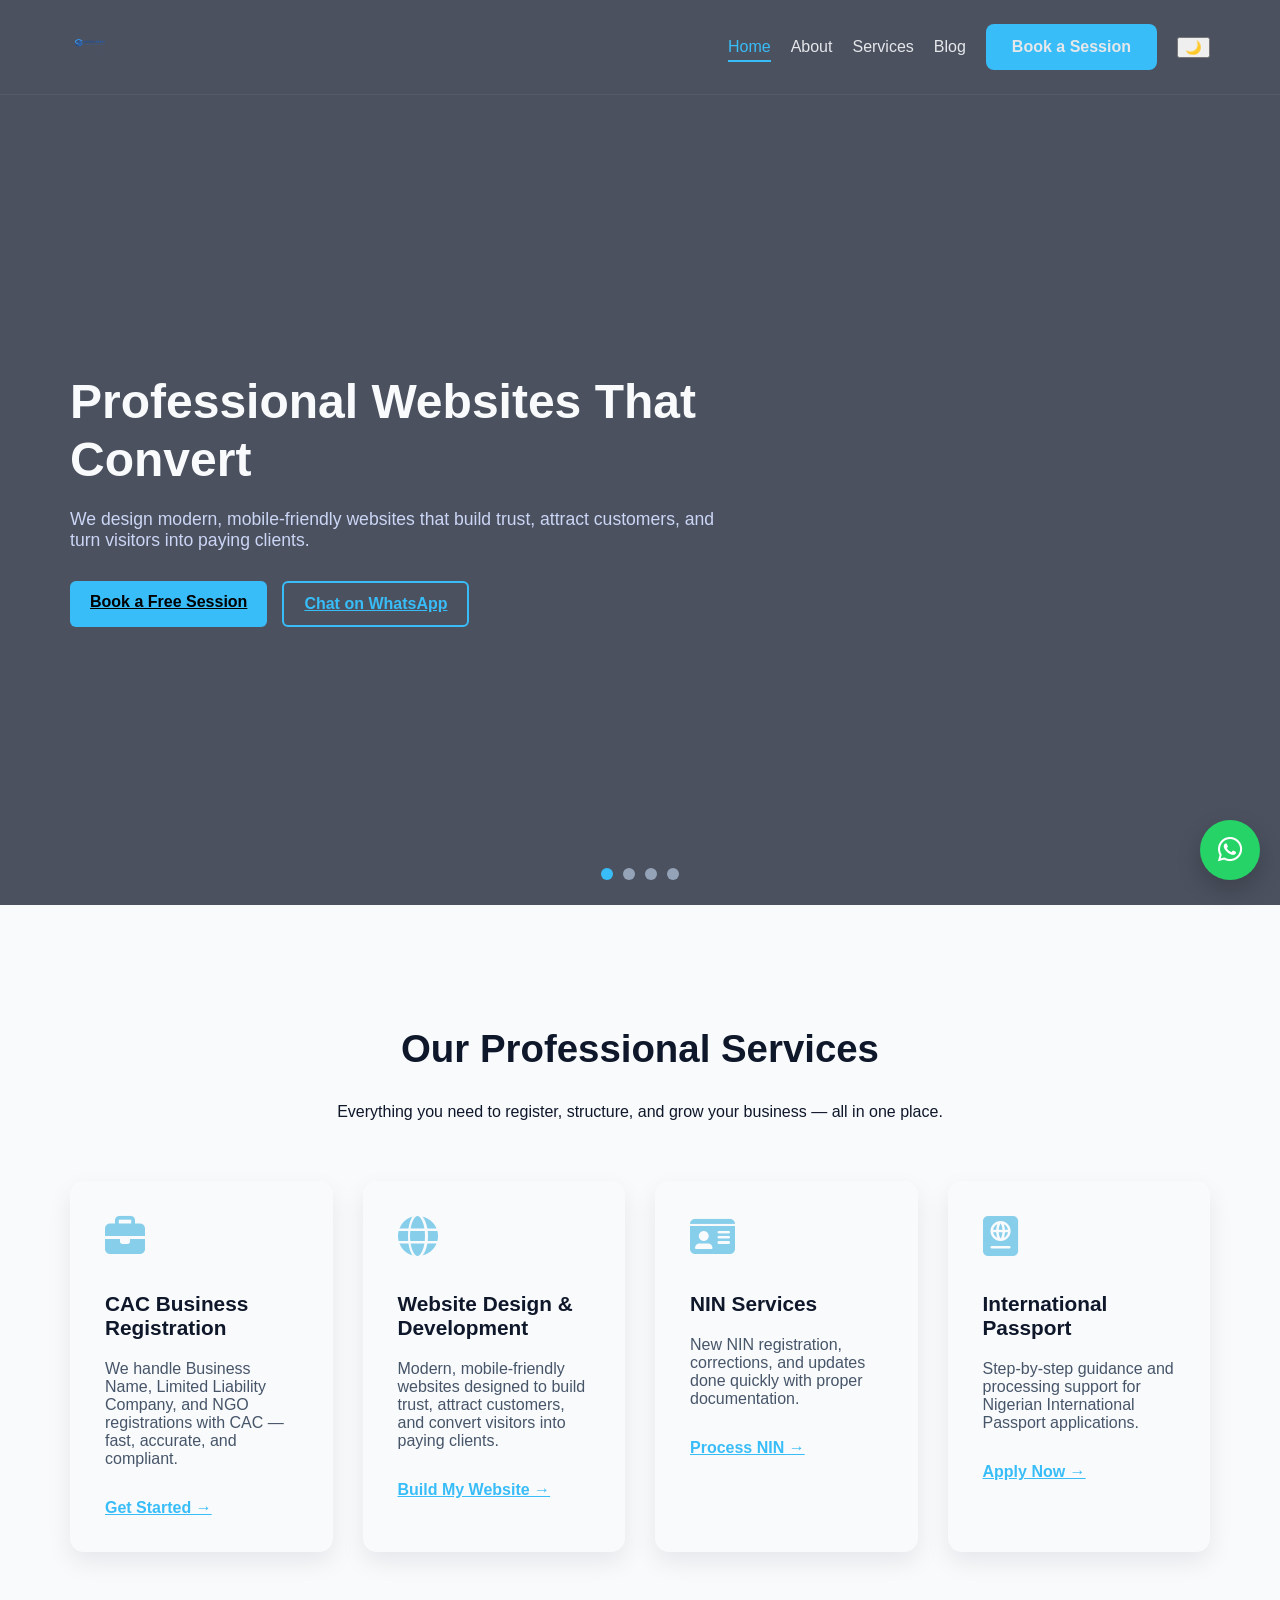
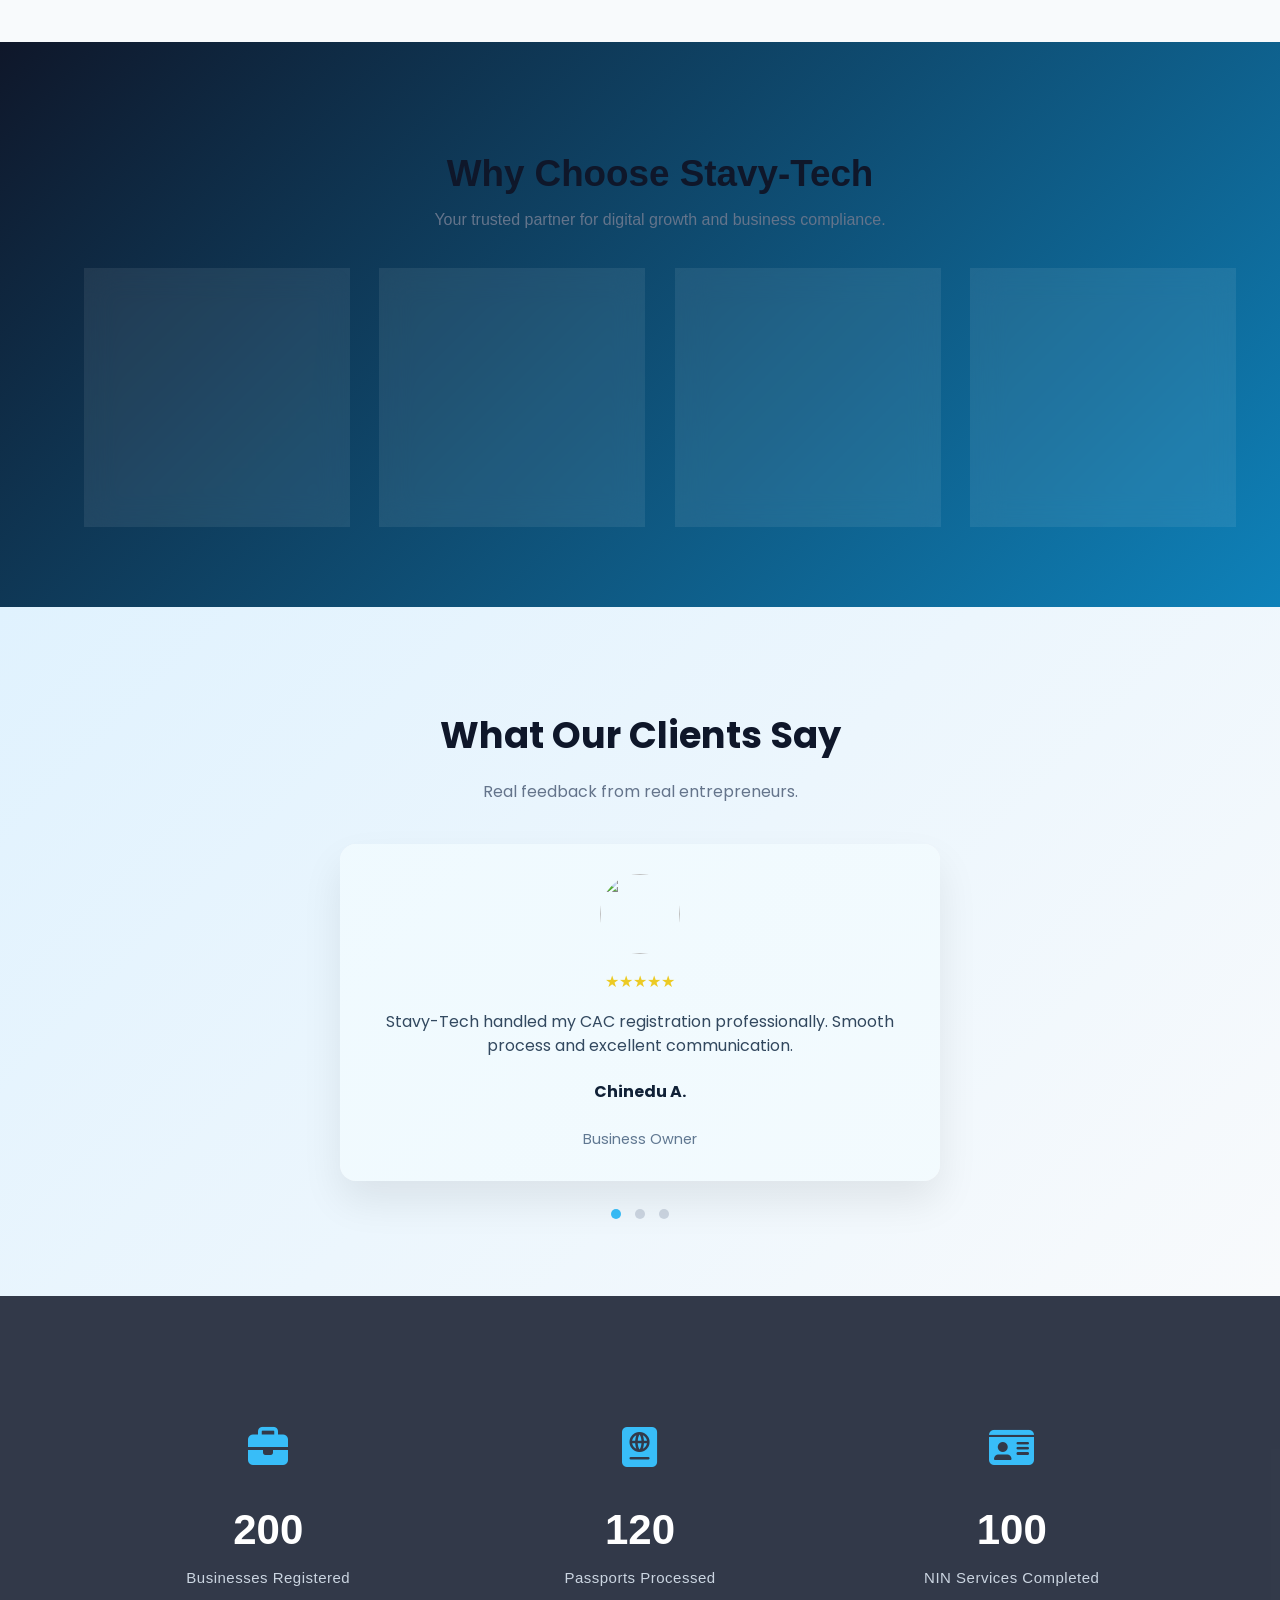
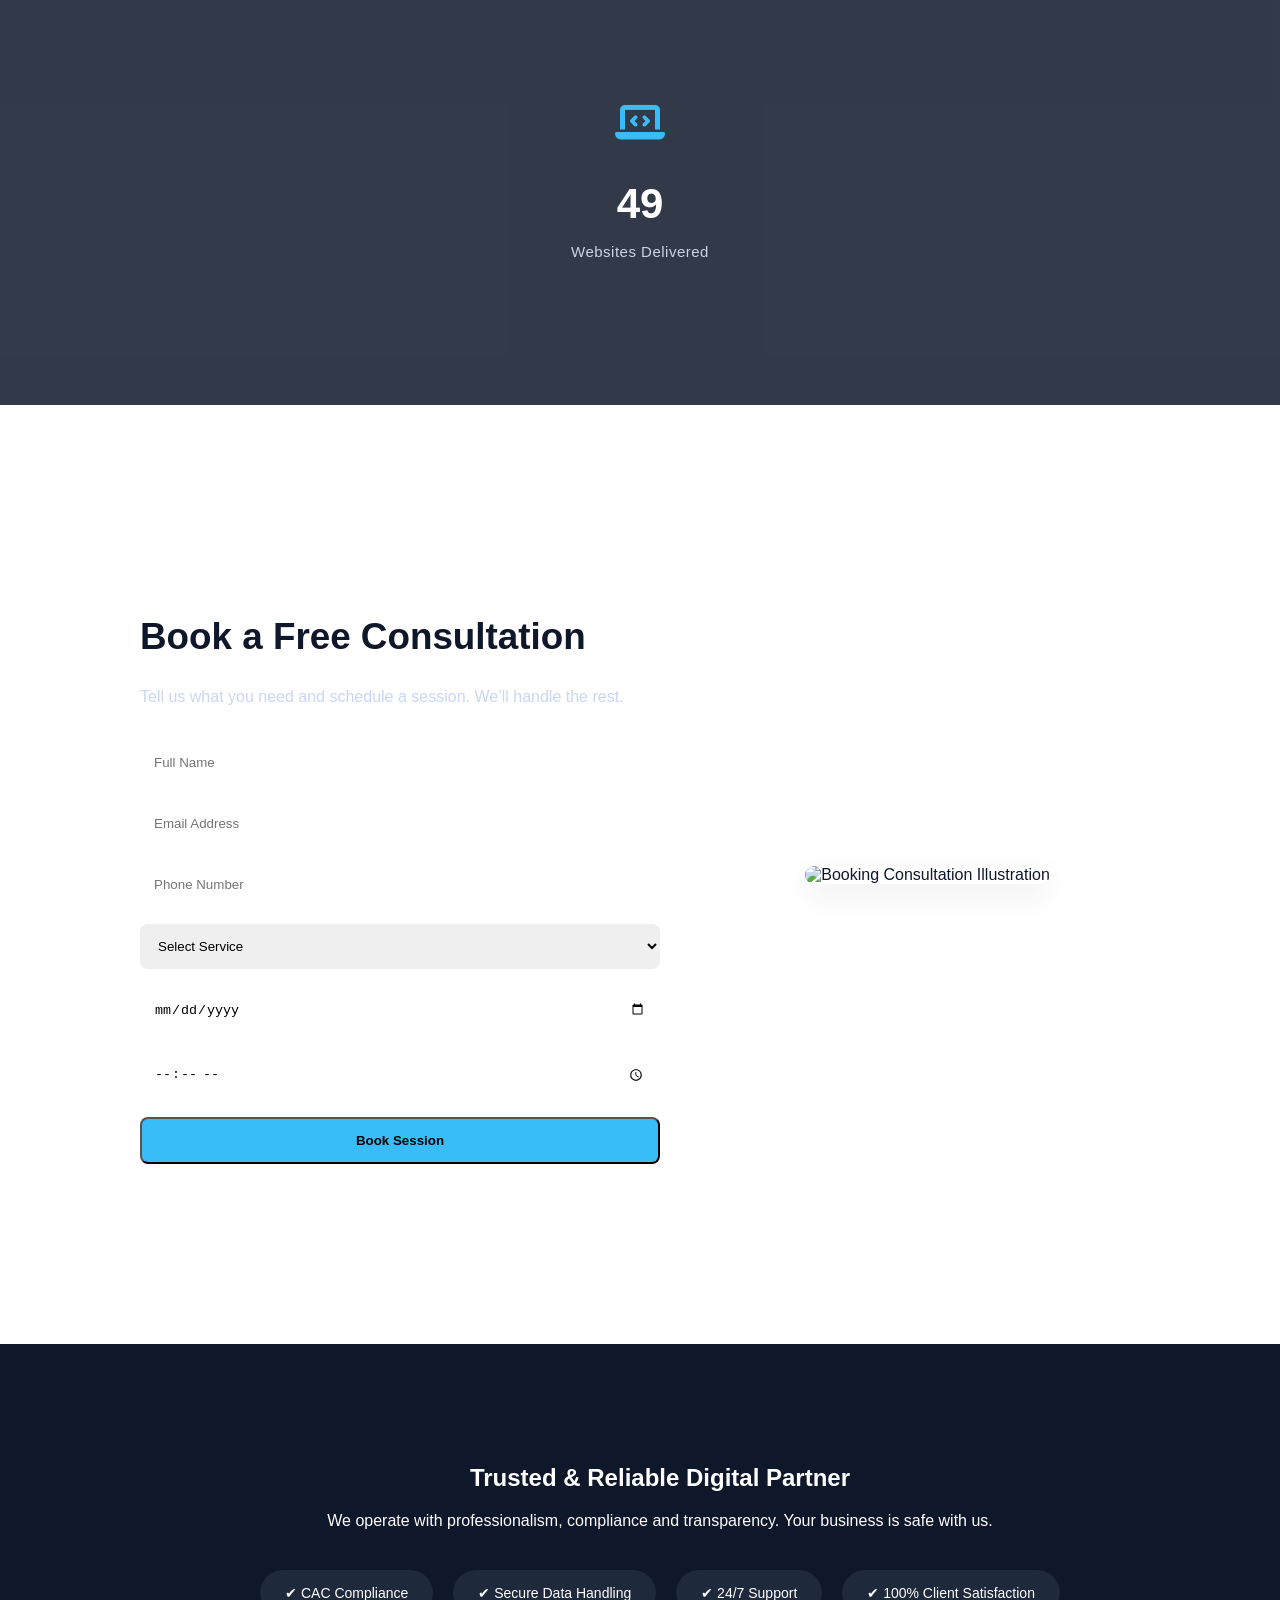
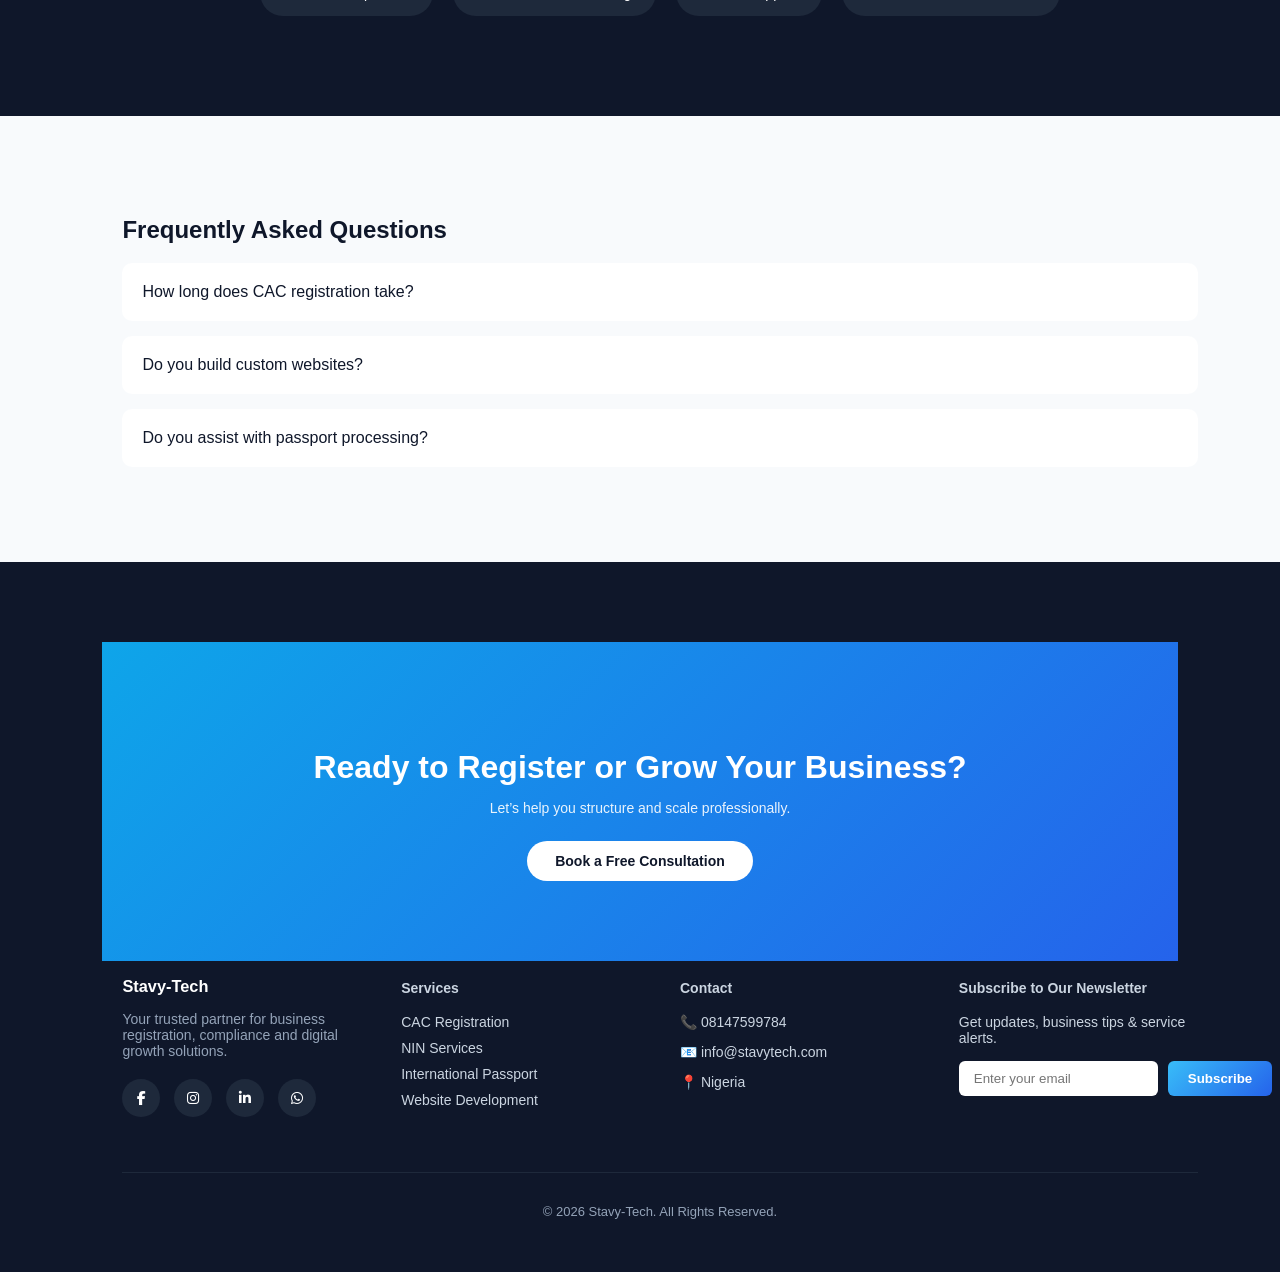
==== commit 5b41bec8: "made changes on navbar responsivenes, hero section why choose user interface, testimonial section, a" ====
--- a/index.html
+++ b/index.html
@@ -39,17 +39,25 @@
   <div class="loader"></div>
 </div>
 
-<header class="navbar">
+<header class="navbar" id="navbar">
   <div class="logo">
-    <img src="img/file_000000003fe87243ac2c24f55b347c5e.png" style="width: 100px; height: 100px;" alt="Stavy-Tech Logo">
-  </div>
-  <nav>
+    <img src="img/file_000000003fe87243ac2c24f55b347c5e.png" alt="Stavy-Tech Logo">
+  </div>
+
+  <!-- Hamburger -->
+  <div class="menu-toggle" id="menuToggle">
+    <span></span>
+    <span></span>
+    <span></span>
+  </div>
+
+  <nav id="navMenu">
     <a href="index.html">Home</a>
     <a href="about.html">About</a>
     <a href="services.html">Services</a>
     <a href="blog.html">Blog</a>
     <a href="booking.html" class="btn-primary">Book a Session</a>
-    <button id="themeToggle"><i class="fas fa-moon"></i></button>
+    <button id="themeToggle">🌙</button>
   </nav>
 </header>
 
@@ -59,16 +67,12 @@
 
     <!-- SLIDE 1 -->
     <div class="hero-slide active" 
-         style="background-image: linear-gradient(rgba(15,23,42,0.75), rgba(15,23,42,0.75)), 
-         url('https://images.unsplash.com/photo-1499951360447-b19be8fe80f5?q=80&w=1600&auto=format&fit=crop');">
-
+         style="background-image: url('https://images.unsplash.com/photo-1499951360447-b19be8fe80f5?q=80&w=1600&auto=format&fit=crop');">
+      <div class="hero-overlay"></div>
       <div class="hero-content">
         <div class="hero-text">
           <h1>Professional Websites That Convert</h1>
-          <p>
-            We design modern, mobile-friendly websites that build trust,
-            attract customers, and turn visitors into paying clients.
-          </p>
+          <p>We design modern, mobile-friendly websites that build trust, attract customers, and turn visitors into paying clients.</p>
           <div class="hero-buttons">
             <a href="booking.html" class="btn-primary">Book a Free Session</a>
             <a href="https://wa.me/2348147599784" class="btn-outline">Chat on WhatsApp</a>
@@ -79,16 +83,12 @@
 
     <!-- SLIDE 2 -->
     <div class="hero-slide"
-         style="background-image: linear-gradient(rgba(15,23,42,0.75), rgba(15,23,42,0.75)), 
-         url('https://images.unsplash.com/photo-1454165804606-c3d57bc86b40?auto=format&fit=crop&w=1600&q=80');">
-
+         style="background-image: url('https://images.unsplash.com/photo-1454165804606-c3d57bc86b40?auto=format&fit=crop&w=1600&q=80');">
+      <div class="hero-overlay"></div>
       <div class="hero-content">
         <div class="hero-text">
           <h1>Fast & Reliable CAC Registration</h1>
-          <p>
-            Register your business name, company, or NGO with CAC
-            quickly and correctly—no stress, no delays.
-          </p>
+          <p>Register your business name, company, or NGO with CAC quickly and correctly—no stress, no delays.</p>
           <div class="hero-buttons">
             <a href="booking.html" class="btn-primary">Book a Free Session</a>
             <a href="https://wa.me/2348147599784" class="btn-outline">Chat on WhatsApp</a>
@@ -99,16 +99,12 @@
 
     <!-- SLIDE 3 -->
     <div class="hero-slide"
-         style="background-image: linear-gradient(rgba(15,23,42,0.75), rgba(15,23,42,0.75)), 
-         url('https://media.istockphoto.com/id/1207858191/photo/official-passport-of-nigeria-on-the-top-of-a-satin-nigerian-flag-the-republic-of-nigeria.jpg?s=612x612&w=1600');">
-
+         style="background-image: url('https://images.unsplash.com/photo-1502920917128-1aa500764b06');">
+      <div class="hero-overlay"></div>
       <div class="hero-content">
         <div class="hero-text">
           <h1>International Passport Processing</h1>
-          <p>
-            Get professional guidance and support for your Nigerian
-            international passport application from start to finish.
-          </p>
+          <p>Get professional guidance and support for your Nigerian international passport application from start to finish.</p>
           <div class="hero-buttons">
             <a href="booking.html" class="btn-primary">Book a Free Session</a>
             <a href="https://wa.me/2348147599784" class="btn-outline">Chat on WhatsApp</a>
@@ -119,16 +115,12 @@
 
     <!-- SLIDE 4 -->
     <div class="hero-slide"
-         style="background-image: linear-gradient(rgba(15,23,42,0.75), rgba(15,23,42,0.75)), 
-         url('https://images.unsplash.com/photo-1581093588401-22a9b03b2d42?auto=format&fit=crop&w=1600&q=80');">
-
+         style="background-image: url('https://images.unsplash.com/photo-1589829545856-d10d557cf95f');">
+      <div class="hero-overlay"></div>
       <div class="hero-content">
         <div class="hero-text">
           <h1>NIN Registration & Corrections</h1>
-          <p>
-            We help you with new NIN registration, corrections,
-            and updates—fast, accurate, and reliable.
-          </p>
+          <p>We help you with new NIN registration, corrections, and updates—fast, accurate, and reliable.</p>
           <div class="hero-buttons">
             <a href="booking.html" class="btn-primary">Book a Free Session</a>
             <a href="https://wa.me/2348147599784" class="btn-outline">Chat on WhatsApp</a>
@@ -139,6 +131,7 @@
 
   </div>
 
+  <!-- SLIDE DOTS -->
   <div class="hero-dots">
     <span class="dot active" data-slide="0"></span>
     <span class="dot" data-slide="1"></span>
@@ -203,33 +196,36 @@
 
 
 <!-- WHY CHOOSE US -->
+
+
+
 <section class="why-choose-premium">
   <div class="container">
-    <div class="section-header reveal">
+    <div class="section-header">
       <h2>Why Choose Stavy-Tech</h2>
       <p>Your trusted partner for digital growth and business compliance.</p>
     </div>
 
     <div class="why-grid">
-      <div class="why-card reveal">
+      <div class="why-card">
         <div class="icon-box">⚡</div>
         <h3>Fast Turnaround</h3>
         <p>We process CAC, NIN and Passport applications efficiently without unnecessary delays.</p>
       </div>
 
-      <div class="why-card reveal">
+      <div class="why-card">
         <div class="icon-box">🛡️</div>
         <h3>Secure & Reliable</h3>
         <p>Your data and business information are handled with professionalism and confidentiality.</p>
       </div>
 
-      <div class="why-card reveal">
+      <div class="why-card">
         <div class="icon-box">💼</div>
         <h3>Business Expertise</h3>
         <p>We understand Nigerian business structure and help you avoid costly mistakes.</p>
       </div>
 
-      <div class="why-card reveal">
+      <div class="why-card">
         <div class="icon-box">🌍</div>
         <h3>Digital Growth</h3>
         <p>From registration to website development, we help your brand grow online.</p>
@@ -237,20 +233,23 @@
     </div>
   </div>
 </section>
-
 <!-- end -->
 
-<!-- TESTIMONIALS -->
+<!-- =========================
+   TESTIMONIALS PREMIUM CLEAN
+========================= -->
 <section class="testimonials-premium">
   <div class="container">
-    <div class="section-header reveal">
+    <div class="section-header">
       <h2>What Our Clients Say</h2>
       <p>Real feedback from real entrepreneurs.</p>
     </div>
 
     <div class="testimonial-slider">
-
+      
+      <!-- TESTIMONIAL 1 -->
       <div class="testimonial-card active">
+        <div class="overlay"></div>
         <img src="https://randomuser.me/api/portraits/men/32.jpg" alt="">
         <div class="stars">★★★★★</div>
         <p>
@@ -261,7 +260,9 @@
         <span>Business Owner</span>
       </div>
 
+      <!-- TESTIMONIAL 2 -->
       <div class="testimonial-card">
+        <div class="overlay"></div>
         <img src="https://randomuser.me/api/portraits/women/44.jpg" alt="">
         <div class="stars">★★★★★</div>
         <p>
@@ -272,7 +273,9 @@
         <span>Entrepreneur</span>
       </div>
 
+      <!-- TESTIMONIAL 3 -->
       <div class="testimonial-card">
+        <div class="overlay"></div>
         <img src="https://randomuser.me/api/portraits/men/56.jpg" alt="">
         <div class="stars">★★★★★</div>
         <p>
@@ -285,14 +288,15 @@
 
     </div>
 
+    <!-- DOTS -->
     <div class="testimonial-dots">
-      <span class="t-dot active" data-slide="0"></span>
-      <span class="t-dot" data-slide="1"></span>
-      <span class="t-dot" data-slide="2"></span>
-    </div>
-
+      <span class="t-dot active"></span>
+      <span class="t-dot"></span>
+      <span class="t-dot"></span>
+    </div>
   </div>
 </section>
+
 
 <!-- stat -->
 <section class="stats-section">
@@ -716,23 +720,6 @@
   document.body.classList.toggle("light-mode");
 });
 </script>
-
-<!-- seo  replace domain-->
- <script type="application/ld+json">
-{
-  "@context": "https://schema.org",
-  "@type": "Organization",
-  "name": "Stavy-Tech",
-  "url": "https://yourdomain.com",
-  "logo": "https://yourdomain.com/logo.png",
-  "contactPoint": {
-    "@type": "ContactPoint",
-    "telephone": "+2348147599784",
-    "contactType": "customer service"
-  }
-}
-</script>
-
 
 <!-- <script>
 const waToggle = document.querySelector(".wa-toggle");
@@ -805,7 +792,7 @@
 }
 </script> 
 
-<!-- <script>
+<! <script>
 const waToggle = document.querySelector(".wa-toggle");
 const waChat = document.querySelector(".wa-chatbot");
 const waClose = document.querySelector(".wa-close");
@@ -830,5 +817,211 @@
 </script> -->
 
 <button id="backToTop"><i class="fas fa-arrow-up"></i></button>
+
+<script>
+  const menuToggle = document.getElementById("menuToggle");
+  const navMenu = document.getElementById("navMenu");
+  const navbar = document.getElementById("navbar");
+  const themeToggle = document.getElementById("themeToggle");
+
+  // Toggle mobile menu
+  menuToggle.addEventListener("click", () => {
+    menuToggle.classList.toggle("active");
+    navMenu.classList.toggle("active");
+  });
+
+  // Sticky shadow on scroll
+  window.addEventListener("scroll", () => {
+    navbar.classList.toggle("scrolled", window.scrollY > 10);
+  });
+
+  // Active link highlight
+  const links = document.querySelectorAll("nav a");
+  links.forEach(link => {
+    if (link.href === window.location.href) {
+      link.classList.add("active");
+    }
+  });
+
+  // Page fade-in
+  window.addEventListener("load", () => {
+    document.body.classList.add("loaded");
+  });
+
+  // Dark mode toggle
+  themeToggle.addEventListener("click", () => {
+    document.body.classList.toggle("dark");
+
+    if (document.body.classList.contains("dark")) {
+      localStorage.setItem("theme", "dark");
+      themeToggle.textContent = "☀️";
+    } else {
+      localStorage.setItem("theme", "light");
+      themeToggle.textContent = "🌙";
+    }
+  });
+
+  // Load saved theme
+  window.onload = () => {
+    const savedTheme = localStorage.getItem("theme");
+    if (savedTheme === "dark") {
+      document.body.classList.add("dark");
+      themeToggle.textContent = "☀️";
+    }
+  };
+</script>
+
+<!-- why choose us -->
+ <script>
+// Scroll reveal
+const whyCards = document.querySelectorAll('.why-card');
+
+function revealCards() {
+  const windowHeight = window.innerHeight;
+  const revealPoint = 150; // px before it appears
+
+  whyCards.forEach(card => {
+    const cardTop = card.getBoundingClientRect().top;
+
+    if(cardTop < windowHeight - revealPoint){
+      card.classList.add('show');
+    }
+  });
+}
+
+// Run on scroll and on load
+window.addEventListener('scroll', revealCards);
+window.addEventListener('load', revealCards);
+</script>
+
+
+<script>
+const slider = document.querySelector('.testimonial-slider');
+const cards = document.querySelectorAll('.testimonial-card');
+const dotsContainer = document.querySelector('.testimonial-dots');
+const prevArrow = document.querySelector('.slider-arrow.prev');
+const nextArrow = document.querySelector('.slider-arrow.next');
+
+let totalCards = cards.length;
+let currentIndex = 0;
+let visibleCards = window.innerWidth >= 1200 ? 3 : window.innerWidth >= 900 ? 2 : 1;
+
+// CREATE DOTS
+for(let i=0;i<totalCards;i++){
+  let dot = document.createElement('span');
+  dot.classList.add('t-dot');
+  if(i===0) dot.classList.add('active');
+  dot.dataset.slide = i;
+  dotsContainer.appendChild(dot);
+}
+
+// UPDATE VISIBILITY
+function updateVisibleCards(){
+  visibleCards = window.innerWidth >= 1200 ? 3 : window.innerWidth >= 900 ? 2 : 1;
+  moveSlider();
+}
+window.addEventListener('resize', updateVisibleCards);
+
+// MOVE SLIDER WITH FADE + SLIDE
+function moveSlider(){
+  const offset = -(currentIndex * (100 / visibleCards));
+  slider.style.transform = `translateX(${offset}%)`;
+  cards.forEach((card,i)=>{
+    card.classList.remove('active');
+    if(i>=currentIndex && i<currentIndex+visibleCards){
+      card.classList.add('active');
+    }
+  });
+  updateDots();
+}
+
+// DOTS UPDATE
+function updateDots(){
+  const dots = document.querySelectorAll('.t-dot');
+  dots.forEach(dot=>dot.classList.remove('active'));
+  let activeDotIndex = currentIndex;
+  if(activeDotIndex >= dots.length) activeDotIndex = 0;
+  dots[activeDotIndex].classList.add('active');
+}
+
+// DOTS CLICK
+document.querySelectorAll('.t-dot').forEach((dot,index)=>{
+  dot.addEventListener('click',()=>{
+    currentIndex = index;
+    moveSlider();
+    resetInterval();
+  });
+});
+
+// ARROWS CLICK
+prevArrow.addEventListener('click', ()=>{
+  currentIndex--;
+  if(currentIndex < 0) currentIndex = totalCards - visibleCards;
+  moveSlider();
+  resetInterval();
+});
+nextArrow.addEventListener('click', ()=>{
+  currentIndex++;
+  if(currentIndex > totalCards - visibleCards) currentIndex = 0;
+  moveSlider();
+  resetInterval();
+});
+
+// AUTO SLIDE
+let slideInterval = setInterval(()=>{
+  currentIndex++;
+  if(currentIndex > totalCards - visibleCards) currentIndex = 0;
+  moveSlider();
+}, 6000);
+
+function resetInterval(){
+  clearInterval(slideInterval);
+  slideInterval = setInterval(()=>{
+    currentIndex++;
+    if(currentIndex > totalCards - visibleCards) currentIndex = 0;
+    moveSlider();
+  },6000);
+}
+
+// PAUSE ON HOVER
+slider.addEventListener('mouseenter', ()=>clearInterval(slideInterval));
+slider.addEventListener('mouseleave', resetInterval);
+
+// SWIPE SUPPORT
+let startX = 0;
+let isDragging = false;
+
+slider.addEventListener('touchstart', e=>{
+  startX = e.touches[0].clientX;
+  isDragging = true;
+  slider.style.transition = 'none';
+});
+
+slider.addEventListener('touchmove', e=>{
+  if(!isDragging) return;
+  const dx = e.touches[0].clientX - startX;
+  slider.style.transform = `translateX(calc(${-(currentIndex * (100 / visibleCards))}% + ${dx}px))`;
+});
+
+slider.addEventListener('touchend', e=>{
+  isDragging = false;
+  slider.style.transition = 'transform 0.8s ease';
+  const dx = e.changedTouches[0].clientX - startX;
+  if(dx > 50){
+    currentIndex--;
+    if(currentIndex < 0) currentIndex = totalCards - visibleCards;
+  } else if(dx < -50){
+    currentIndex++;
+    if(currentIndex > totalCards - visibleCards) currentIndex = 0;
+  }
+  moveSlider();
+  resetInterval();
+});
+
+// INITIALIZE
+updateVisibleCards();
+</script> 
+
+
 </body>
 </html>
--- a/main.css
+++ b/main.css
@@ -1,16 +1,12 @@
+   /* ROOT COLORS */
 :root {
-  --primary: #38bdf8;      /* Sky Blue */
-  --dark: #0f172a;         /* Navy */
-  --light: #ffffff;
-  --gray: #e5e7eb;
-}
-
-body {
-  margin: 0;
-  font-family: 'Inter', sans-serif;
-  background: var(--light);
-  color: #111827;
-}
+  --primary: #38bdf8;
+  --nav: rgba(15, 23, 42, 0.75);
+  --nav-text: #e5e7eb;
+  --bg: #ffffff;
+  --text: #0f172a;
+}
+
 /* page loader */
 #preloader {
   position: fixed;
@@ -36,158 +32,199 @@
   100% { transform: rotate(360deg); }
 }
 
+
+/* =========================
+
+/* DARK MODE */
+body.dark {
+  --bg: #020617;
+  --text: #e5e7eb;
+  --nav: rgba(2, 6, 23, 0.8);
+}
+
+/* =========================
+   GLOBAL
+========================= */
+body {
+  margin: 0;
+  font-family: 'Inter', sans-serif;
+  background: var(--bg);
+  color: var(--text);
+  opacity: 0;
+  transition: opacity 0.4s ease;
+}
+
+body.loaded {
+  opacity: 1;
+}
+
+/* =========================
+   NAVBAR (GLASS EFFECT)
+========================= */
 .navbar {
-  /* background: var(--dark); */
-   background: var(--white);
-  padding: 18px 60px;
+  background: var(--nav);
+  backdrop-filter: blur(12px);
+  -webkit-backdrop-filter: blur(12px);
+  padding: 15px 70px;
   display: flex;
   justify-content: space-between;
   align-items: center;
-}
-
-.navbar a {
-  color: #e5e7eb;
+  position: sticky;
+  top: 0;
+  z-index: 1000;
+  transition: 0.3s;
+  border-bottom: 1px solid rgba(255,255,255,0.05);
+}
+
+.menu-toggle {
+  display: none;
+  flex-direction: column;
+  cursor: pointer;
+  z-index: 1100;
+}
+
+.menu-toggle span {
+  width: 25px;
+  height: 3px;
+  background: #fff;
+  margin: 4px 0;
+  display: block;
+}
+
+/* Mobile */
+@media (max-width: 900px) {
+  .menu-toggle {
+    display: flex;
+  }
+}
+
+/* Shadow on scroll */
+.navbar.scrolled {
+  box-shadow: 0 5px 20px rgba(0,0,0,0.2);
+}
+
+/* Logo */
+.logo img {
+  max-height: 60px;
+  transition: transform 0.3s ease;
+}
+
+.logo img:hover {
+  transform: scale(1.05);
+}
+
+/* NAV LINKS */
+.navbar nav {
+  display: flex;
+  align-items: center;
+  gap: 20px;
+}
+
+.navbar nav a {
+  color: var(--nav-text);
   text-decoration: none;
-  margin-left: 24px;
-  font-weight: 500;
-}
-
-.navbar a:hover {
+  position: relative;
+}
+
+/* Hover underline animation */
+.navbar nav a::after {
+  content: "";
+  position: absolute;
+  left: 0;
+  bottom: -6px;
+  width: 0%;
+  height: 2px;
+  background: var(--primary);
+  transition: 0.3s;
+}
+
+.navbar nav a:hover::after {
+  width: 100%;
+}
+
+/* Active link */
+.navbar nav a.active {
   color: var(--primary);
 }
 
+.navbar nav a.active::after {
+  width: 100%;
+}
+
+/* Button */
 .btn-primary {
   background: var(--primary);
+  padding: 10px 18px;
+  border-radius: 6px;
   color: #000;
-  padding: 12px 22px;
-  border-radius: 6px;
-  font-weight: 600;
-}
-
-.btn-outline {
-  border: 2px solid var(--primary);
-  color: var(--primary);
-  padding: 12px 22px;
-  border-radius: 6px;
-  font-weight: 600;
-}
-
-/* sticky nav */
-header {
-  position: fixed;
-  width: 100%;
-  top: 0;
-  left: 0;
-  transition: 0.3s ease;
-  z-index: 1000;
-}
-
-header.scrolled {
-  background: rgba(15,23,42,0.95);
-  backdrop-filter: blur(10px);
-  box-shadow: 0 5px 20px rgba(0,0,0,0.2);
 }
 
 /* =========================
-   GLOBAL STYLES
+   HAMBURGER
 ========================= */
-button, a {
-  transition: all 0.3s ease;
-}
-
-button:hover, a:hover {
-  transform: translateY(-3px);
-}
-
-html {
-  scroll-behavior: smooth;
-}
-
-:root {
-  --primary: #38bdf8;     /* Sky Blue */
-  --dark: #0f172a;        /* Deep Navy */
-  --light: #ffffff;
-  --gray: #94a3b8;
-}
-
-* {
-  box-sizing: border-box;
-}
-
-body {
-  margin: 0;
-  font-family: 'Inter', sans-serif;
-  background-color: var(--light);
-  color: #0f172a;
-  line-height: 1.6;
-}
-
-a {
-  text-decoration: none;
-}
-
-h1, h2, h3 {
-  margin: 0 0 12px;
+.menu-toggle {
+  display: none;
+  flex-direction: column;
+  cursor: pointer;
+}
+
+.menu-toggle span {
+  width: 25px;
+  height: 3px;
+  background: #fff;
+  margin: 4px;
+  transition: 0.3s;
+}
+
+/* Animate to X */
+.menu-toggle.active span:nth-child(1) {
+  transform: rotate(45deg) translate(5px, 5px);
+}
+.menu-toggle.active span:nth-child(2) {
+  opacity: 0;
+}
+.menu-toggle.active span:nth-child(3) {
+  transform: rotate(-45deg) translate(5px, -5px);
 }
 
 /* =========================
-   NAVBAR
+   MOBILE MENU
 ========================= */
-
-.navbar {
-  background: var(--light);
-  padding: 20px 70px;
-  display: flex;
-  justify-content: space-between;
-  align-items: center;
-}
-
-.navbar nav a {
-  color: black;
-  margin-left: 28px;
-  font-weight: 500;
-}
-
-.navbar nav a:hover {
-  color: var(--primary);
-}
-
-body.light-mode {
-  background: #ffffff;
-  color: #0f172a;
-}
-
-#themeToggle {
-  background: none;
-  border: none;
-  color: white;
-  cursor: pointer;
-  font-size: 18px;
-}
-
-
-/* nav logo */
-/* =========================
-   NAVBAR LOGO
-========================= */
-
-.navbar .logo img {
-  max-height: 60px;  /* Adjust to fit nicely in the navbar */
-  width: auto;       /* Keep aspect ratio */
-  display: block;
-
-
-}
-
-.logo img{
-    color: skyblue;
-}
-/* nav logo for smaller screen */
 @media (max-width: 900px) {
-  .navbar .logo img {
-    max-height: 45px; /* Shrink logo on mobile */
-  }
-}
+
+  .navbar {
+    padding: 15px 30px;
+  }
+
+  .menu-toggle {
+    display: flex;
+  }
+
+  .navbar nav {
+    position: absolute;
+    top: 80px;
+    right: 0;
+    width: 100%;
+    background: var(--nav);
+    flex-direction: column;
+    align-items: center;
+    gap: 20px;
+    padding: 30px 0;
+
+    transform: translateY(-20px);
+    opacity: 0;
+    pointer-events: none;
+    transition: 0.4s ease;
+  }
+
+  .navbar nav.active {
+    transform: translateY(0);
+    opacity: 1;
+    pointer-events: auto;
+  }
+}
+
+
 /* Buttons */
 
 .btn-primary {
@@ -215,224 +252,238 @@
    HERO SECTION
 ========================= */
 
+/* HERO SECTION PREMIUM */
 .hero {
-  background: linear-gradient(
-      rgba(15, 23, 42, 0.85),
-      rgba(15, 23, 42, 0.85)
-    ),
-    url("../assets/images/hero-bg.jpg");
+  position: relative;
+  overflow: hidden;
+}
+
+.hero-slide {
+  min-height: 90vh;
   background-size: cover;
   background-position: center;
-  min-height: 90vh;
+  position: absolute;
+  width: 100%;
+  top: 0;
+  left: 0;
+  display: none;
+  transition: opacity 1s ease;
+}
+
+.hero-slide.active {
+  display: block;
+  position: relative;
+  opacity: 1;
+  animation: fadeIn 1s ease;
+}
+
+.hero-overlay {
+  position: absolute;
+  inset: 0;
+  background: rgba(15,23,42,0.75);
+  z-index: 1;
+}
+
+/* HERO CONTENT */
+.hero-content {
+  position: relative;
   display: flex;
   align-items: center;
+  justify-content: flex-start;
+  min-height: 90vh;
   padding: 0 70px;
+  z-index: 2;
 }
 
 .hero-text {
-  max-width: 700px;
-}
-
-.hero h1 {
-  color: var(--light);
-  font-size: 3.2rem;
-  line-height: 1.2;
-}
-
-.hero p {
-  color: #cbd5f5;
-  font-size: 1.15rem;
-  margin: 20px 0 35px;
-}
-
-.hero-buttons {
-  display: flex;
-  gap: 18px;
-}
-
-/* =========================
-   HERO SECTION FLEX + IMAGE
-========================= */
-
-.hero-content {
-  display: flex;
-  align-items: center;
-  justify-content: space-between;
-  gap: 50px;
-  padding: 0 70px;
-  flex-wrap: wrap;
-}
-
-.hero-image {
-  flex: 1 1 400px;
-  display: flex;
-  justify-content: center;
-}
-
-.hero-image img {
-  max-width: 100%;
-  height: auto;
-  border-radius: 12px;
-  box-shadow: 0 10px 30px rgba(2, 6, 23, 0.08);
-}
-
-/* Maintain existing text column size */
-.hero-text {
-  flex: 1 1 500px;
-}
-
-/* Responsive */
-@media (max-width: 900px) {
-  .hero-content {
-    flex-direction: column-reverse;
-    text-align: center;
-    gap: 40px;
-  }
-}
-
-/* =========================
-   HERO CAROUSEL
-========================= */
-
-.hero {
-  min-height: 90vh;
-  background: linear-gradient(
-    rgba(15, 23, 42, 0.9),
-    rgba(15, 23, 42, 0.9)
-  );
-  overflow: hidden;
-}
-
-.hero-carousel {
-  position: relative;
-  width: 100%;
-  height: 100%;
-}
-
-.hero-slide {
-  display: none;
-  width: 100%;
-}
-
-.hero-slide.active {
-  display: block;
-}
-
-.hero-content {
-  display: flex;
-  align-items: center;
-  justify-content: space-between;
-  padding: 0 70px;
-  gap: 50px;
-  min-height: 90vh;
-}
-
-.hero-text {
-  flex: 1 1 500px;
+  max-width: 650px;
   color: #f8fafc;
+  animation: slideLeft 1s ease;
 }
 
 .hero-text h1 {
   font-size: 3rem;
   line-height: 1.2;
+  margin: 0;
 }
 
 .hero-text p {
+  margin: 20px 0 30px;
+  font-size: 1.1rem;
   color: #cbd5f5;
-  margin: 20px 0 35px;
-  font-size: 1.15rem;
-}
-
-.hero-image {
-  flex: 1 1 400px;
+}
+
+.hero-buttons {
   display: flex;
-  justify-content: center;
-}
-
-.hero-image img {
-  max-width: 100%;
-  height: auto;
-  border-radius: 12px;
-}
-
-/* Responsive */
-@media (max-width: 900px) {
-  .hero-content {
-    flex-direction: column-reverse;
-    text-align: center;
-    padding: 0 30px;
-  }
-}
-
-
-
-/* =========================
-   HERO SLIDE ANIMATION
-========================= */
-
-.hero-slide {
-  position: absolute;
-  width: 100%;
-  opacity: 0;
-  transform: translateX(40px);
-  transition: opacity 0.8s ease, transform 0.8s ease;
-}
-
-.hero-slide.active {
-  opacity: 1;
-  transform: translateX(0);
-  position: relative;
-}
-
-/* =========================
-   SLIDE INDICATOR DOTS
-========================= */
-
+  gap: 15px;
+  flex-wrap: wrap;
+}
+
+.hero-buttons a {
+  padding: 12px 20px;
+  border-radius: 6px;
+  font-weight: 600;
+  text-align: center;
+  transition: 0.3s;
+}
+
+.btn-primary {
+  background: #38bdf8;
+  color: #000;
+}
+
+.btn-primary:hover {
+  transform: scale(1.05);
+}
+
+.btn-outline {
+  border: 2px solid #38bdf8;
+  color: #38bdf8;
+}
+
+.btn-outline:hover {
+  background: #38bdf8;
+  color: #000;
+  transform: scale(1.05);
+}
+
+/* DOTS */
 .hero-dots {
   position: absolute;
-  bottom: 35px;
+  bottom: 25px;
   left: 50%;
   transform: translateX(-50%);
   display: flex;
-  gap: 12px;
-  z-index: 10;
-}
-
-.hero-dots .dot {
+  gap: 10px;
+  z-index: 5;
+}
+
+.dot {
   width: 12px;
   height: 12px;
+  background: #94a3b8;
   border-radius: 50%;
-  background: #94a3b8;
   cursor: pointer;
-  transition: background 0.3s, transform 0.3s;
-}
-
-.hero-dots .dot.active {
+  transition: 0.3s;
+}
+
+.dot.active {
   background: #38bdf8;
-  transform: scale(1.3);
-}
-
-
-.hero-slide {
-  position: absolute;
-  width: 100%;
-  height: 90vh;
-  background-size: cover;
-  background-position: center;
-  background-repeat: no-repeat;
-  display: flex;
-  align-items: center;
-  opacity: 0;
-  transition: opacity 0.8s ease;
-}
-
-.hero-slide.active {
-  opacity: 1;
-  position: relative;
-}
-/* =========================
-   SERVICES SECTION
-========================= */
+}
+
+/* ANIMATIONS */
+@keyframes fadeIn {
+  from {opacity: 0;}
+  to {opacity: 1;}
+}
+
+@keyframes slideLeft {
+  from {opacity: 0; transform: translateX(-30px);}
+  to {opacity: 1; transform: translateX(0);}
+}
+
+/* RESPONSIVE */
+@media (max-width: 900px) {
+  .hero-content {
+    flex-direction: column;
+    padding: 0 25px;
+    justify-content: center;
+    text-align: center;
+  }
+
+  .hero-text h1 {
+    font-size: 2rem;
+  }
+
+  .hero-text p {
+    font-size: 0.95rem;
+  }
+
+  .hero-buttons {
+    flex-direction: column;
+    align-items: center;
+    gap: 12px;
+  }
+
+  .hero-buttons a {
+    width: 100%;
+    max-width: 280px;
+  }
+}
+
+@media (max-width: 500px) {
+  .hero-slide {
+    min-height: 10vh;
+  }
+
+  .hero-text h1 {
+    font-size: 1.6rem;
+  }
+
+  .hero-text p {
+    font-size: 0.9rem;
+  }
+}
+
+/* HERO HEIGHT ADJUSTMENT FOR MOBILE */
+@media (max-width: 900px) {
+  .hero-slide {
+    min-height: 65vh; /* reduced height for better mobile fit */
+  }
+
+  .hero-text h1 {
+    font-size: 1.9rem;
+     padding-top: 150px; /* add top padding to push text down */
+  }
+
+  .hero-text p {
+    font-size: 0.95rem;
+    margin-bottom: 120px; /* reduce space to bring buttons down */
+    
+  }
+
+  .hero-buttons {
+    margin-top: 15px; /* move buttons closer to dots */
+    flex-direction: column;
+    align-items: center;
+    gap: 10px;
+  }
+
+  .hero-buttons a {
+    max-width: 260px;
+    width: 100%;
+  }
+
+  .hero-dots {
+    bottom: 15px; /* closer to buttons */
+  }
+}
+
+/* SMALL PHONES */
+@media (max-width: 500px) {
+  .hero-slide {
+    min-height: 10vh; /* further reduce for small screens */
+    padding: 100px;
+  }
+
+  .hero-text h1 {
+    font-size: 1.8rem;
+    padding-top: 180px;
+  }
+
+  .hero-text p {
+    font-size: 0.85rem;
+    padding-top: 900px;
+  }
+
+  .hero-buttons {
+    margin-top: 103px;
+  }
+
+  .hero-dots {
+    bottom: 10px;
+  }
+}
 
 .services {
   padding: 90px 70px;
@@ -489,230 +540,174 @@
 /* =========================
    WHY CHOOSE US
 ========================= */
-
-.why {
-  padding: 100px 70px;
-  background: #f8fafc;
+.why-choose-premium {
+  padding: 80px 5%;
+  background: linear-gradient(-45deg, #0f172a, #1e293b, #0ea5e9, #0f172a);
+  background-size: 400% 400%;
+  animation: gradientMove 15s ease infinite;
+  color: white;
   text-align: center;
 }
 
-.section-title {
-  font-size: 2.5rem;
+@keyframes gradientMove {
+  0% { background-position: 0% 50%; }
+  50% { background-position: 100% 50%; }
+  100% { background-position: 0% 50%; }
+}
+
+.section-header h2 {
+  font-size: 2.3rem;
   margin-bottom: 10px;
 }
 
-.section-subtitle {
-  color: var(--gray);
-  max-width: 600px;
-  margin: 0 auto 60px;
-}
-
+.section-header p {
+  color: rgba(255,255,255,0.8);
+  margin-bottom: 50px;
+}
+
+/* GRID */
 .why-grid {
   display: grid;
   grid-template-columns: repeat(auto-fit, minmax(250px, 1fr));
   gap: 30px;
 }
 
+/* CARD */
 .why-card {
-  background: white;
-  padding: 40px 30px;
+  background: rgba(255,255,255,0.08);
+  backdrop-filter: blur(15px);
+  border: 1px solid rgba(255,255,255,0.1);
   border-radius: 16px;
-  box-shadow: 0 15px 35px rgba(2, 6, 23, 0.08);
-  transition: 0.4s ease;
+  padding: 30px 20px;
   opacity: 0;
   transform: translateY(40px);
-}
-
-.why-card i {
+  transition: all 0.8s ease;
+}
+
+.icon-box {
   font-size: 40px;
-  color: var(--primary);
-  margin-bottom: 20px;
+  margin-bottom: 15px;
 }
 
 .why-card h3 {
-  margin-bottom: 10px;
+  margin-bottom: 12px;
+  font-size: 1.3rem;
 }
 
 .why-card p {
-  color: #475569;
+  font-size: 1rem;
+  color: rgba(255,255,255,0.8);
 }
 
 .why-card:hover {
   transform: translateY(-10px);
-}
-
-/* Animation Active */
+  background: rgba(255,255,255,0.15);
+}
+
+/* SHOW CLASS (for scroll animation) */
 .why-card.show {
   opacity: 1;
   transform: translateY(0);
 }
 
-/* =========================
-   TESTIMONIALS
-========================= */
-
-.testimonials {
-  padding: 100px 70px;
-  background: var(--dark);
-  color: white;
+/* Responsive */
+@media(max-width:768px){
+  .why-grid { gap: 20px; }
+  .why-card { padding: 25px 15px; }
+}
+
+/* TESTIMONIAL */
+
+.testimonials-premium {
+  background: linear-gradient(135deg, #e0f2fe, #f8fafc);
+  padding: 70px 20px;
   text-align: center;
-}
-
-.testimonial-grid {
-  display: grid;
-  grid-template-columns: repeat(auto-fit, minmax(280px, 1fr));
-  gap: 30px;
-  margin-top: 50px;
-}
-
-.testimonial-card {
-  background: #1e293b;
-  padding: 30px;
-  border-radius: 16px;
-  box-shadow: 0 15px 35px rgba(0,0,0,0.2);
-  transition: 0.4s ease;
-  opacity: 0;
-  transform: translateY(40px);
-}
-
-.testimonial-card:hover {
-  transform: translateY(-8px);
-}
-
-.testimonial-card p {
-  font-style: italic;
-  margin-bottom: 20px;
-  color: #cbd5f5;
-}
-
-.client h4 {
-  margin-bottom: 5px;
-  color: var(--primary);
-}
-
-.client span {
-  font-size: 13px;
-  color: #94a3b8;
-}
-
-/* Animation Active */
-.testimonial-card.show {
-  opacity: 1;
-  transform: translateY(0);
-}
-
-/*  */
-
-.why-choose-premium {
-  padding: 100px 8%;
-  background: linear-gradient(-45deg, #0f172a, #1e293b, #0ea5e9, #0f172a);
-  background-size: 400% 400%;
-  animation: gradientMove 15s ease infinite;
-  text-align: center;
-  color: white;
-}
-
-@keyframes gradientMove {
-  0% { background-position: 0% 50%; }
-  50% { background-position: 100% 50%; }
-  100% { background-position: 0% 50%; }
-}
-
-.why-grid {
-  display: grid;
-  grid-template-columns: repeat(auto-fit, minmax(250px, 1fr));
-  gap: 30px;
-}
-
-.why-card {
-  backdrop-filter: blur(15px);
-  background: rgba(255,255,255,0.08);
-  padding: 30px;
-  border-radius: 16px;
-  transition: 0.4s ease;
-  border: 1px solid rgba(255,255,255,0.1);
-}
-
-.why-card:hover {
-  transform: translateY(-12px);
-  background: rgba(255,255,255,0.15);
-}
-
-.icon-box {
-  font-size: 40px;
-  margin-bottom: 15px;
-}
-
-
-/*  */
-
-.testimonials-premium {
-  padding: 100px 8%;
-  background: #0f172a;
-  text-align: center;
-  color: white;
-}
-
+  font-family: 'Poppins', sans-serif;
+}
+
+.section-header h2 {
+  font-size: 2.3rem;
+  color: #0f172a;
+}
+
+.section-header p {
+  color: #64748b;
+  margin-bottom: 40px;
+}
+
+/* SLIDER */
 .testimonial-slider {
   position: relative;
-  min-height: 350px;
-}
-
-.testimonial-card {
-  opacity: 0;
-  position: absolute;
-  width: 100%;
   max-width: 600px;
   margin: auto;
-  left: 0;
-  right: 0;
-  padding: 40px;
-  border-radius: 20px;
-  backdrop-filter: blur(15px);
-  background: rgba(255,255,255,0.05);
-  transition: 0.8s ease;
+}
+
+/* CARD */
+.testimonial-card {
+  display: none;
+  background: #fff;
+  padding: 30px 25px;
+  border-radius: 16px;
+  box-shadow: 0 20px 40px rgba(0,0,0,0.08);
+  position: relative;
+  overflow: hidden;
+  animation: fadeSlide 1s ease;
 }
 
 .testimonial-card.active {
-  opacity: 1;
-  position: relative;
-}
-
+  display: block;
+}
+
+/* OVERLAY */
+.testimonial-card .overlay {
+  position: absolute;
+  inset: 0;
+  background: linear-gradient(135deg, rgba(56,189,248,0.08), rgba(14,165,233,0.05));
+  border-radius: 16px;
+  pointer-events: none;
+}
+
+/* CONTENT */
 .testimonial-card img {
   width: 80px;
   height: 80px;
   border-radius: 50%;
   margin-bottom: 15px;
+  position: relative;
 }
 
 .stars {
-  color: gold;
-  font-size: 18px;
+  color: #facc15;
   margin-bottom: 15px;
 }
 
 .testimonial-card p {
+  color: #334155;
+  line-height: 1.5;
   margin-bottom: 15px;
-  line-height: 1.6;
 }
 
 .testimonial-card h4 {
-  margin: 5px 0;
-  color: #38bdf8;
+  color: #0f172a;
 }
 
 .testimonial-card span {
-  font-size: 14px;
-  color: #94a3b8;
+  color: #64748b;
+  font-size: 0.9rem;
+}
+
+/* DOTS */
+.testimonial-dots {
+  margin-top: 20px;
 }
 
 .t-dot {
   height: 10px;
   width: 10px;
-  background: #475569;
+  margin: 0 5px;
+  background: #cbd5e1;
+  border-radius: 50%;
   display: inline-block;
-  margin: 0 6px;
-  border-radius: 50%;
   cursor: pointer;
 }
 
@@ -720,16 +715,30 @@
   background: #38bdf8;
 }
 
-.reveal {
-  opacity: 0;
-  transform: translateY(50px);
-  transition: 0.8s ease;
-}
-
-.reveal.active {
-  opacity: 1;
-  transform: translateY(0);
-}
+/* ANIMATION */
+@keyframes fadeSlide {
+  from {
+    opacity: 0;
+    transform: translateY(25px);
+  }
+  to {
+    opacity: 1;
+    transform: translateY(0);
+  }
+}
+
+/* MOBILE */
+@media(max-width:600px){
+  .testimonial-card {
+    padding: 25px 15px;
+  }
+
+  .section-header h2 {
+    font-size: 1.8rem;
+  }
+}
+
+
 /* =========================
    BOOKING SECTION
 ========================= */
@@ -1445,4 +1454,379 @@
   border-radius: 6px;
   cursor: pointer;
   font-weight: 600;
+}
+
+
+
+/* NARVBAR */
+
+
+
+
+
+
+/* RESPONSIVENESS */
+
+/* ===============================
+   MOBILE RESPONSIVENESS
+================================= */
+@media (max-width: 1024px){
+  .container{
+    padding: 0 20px;
+  }
+
+  .service-grid,
+  .why-grid,
+  .stats-container,
+  .footer-grid{
+    grid-template-columns: repeat(2,1fr);
+  }
+}
+
+
+/* ===============================
+   TABLET VIEW
+================================= */
+@media (max-width: 768px){
+  .navbar{
+    flex-direction: column;
+    align-items: flex-start;
+    padding: 15px;
+  }
+
+  .navbar nav{
+    width: 100%;
+    display: flex;
+    flex-wrap: wrap;
+    gap: 10px;
+    margin-top: 10px;
+  }
+
+  .navbar nav a{
+    font-size: 14px;
+  }
+
+  .logo img{
+    width: 70px !important;
+    height: 70px !important;
+  }
+
+/* =========================
+   MOBILE STYLES
+========================= */
+
+@media (max-width: 900px) {
+
+  .navbar {
+    padding: 15px 30px;
+  }
+
+  .menu-toggle {
+    display: block;
+  }
+
+  .navbar nav {
+    position: absolute;
+    top: 80px;
+    right: 0;
+    background: #020617;
+    width: 100%;
+    flex-direction: column;
+    align-items: center;
+    gap: 20px;
+    padding: 30px 0;
+
+    /* Hidden by default */
+    display: none;
+  }
+
+  .navbar nav.active {
+    display: flex;
+  }
+
+  .navbar nav a {
+    font-size: 18px;
+  }
+}
+} 
+
+/* =========================================
+GLOBAL RESPONSIVE SETTINGS
+========================================= */
+.container{
+  width: 100%;
+  max-width: 1200px;
+  margin: auto;
+  padding: 0 20px;
+}
+
+img{
+  max-width: 100%;
+  height: auto;
+}
+
+/* =========================================
+TABLET VIEW (1024px)
+========================================= */
+@media (max-width: 1024px){
+
+  .service-grid,
+  .why-grid,
+  .stats-container,
+  .footer-grid{
+    grid-template-columns: repeat(2,1fr);
+    gap: 20px;
+  }
+
+  .hero-text h1{
+    font-size: 32px;
+  }
+
+}
+
+
+/* =========================================
+TABLET SMALL (768px)
+========================================= */
+@media (max-width: 768px){
+
+  /* NAVBAR */
+  .navbar{
+    flex-direction: column;
+    align-items: flex-start;
+    padding: 15px;
+  }
+
+  .navbar nav{
+    width: 100%;
+    display: flex;
+    flex-wrap: wrap;
+    gap: 10px;
+    margin-top: 10px;
+  }
+
+  .navbar nav a{
+    font-size: 14px;
+  }
+
+  .logo img{
+    width: 70px !important;
+    height: 70px !important;
+  }
+
+  /* HERO */
+  .hero{
+    height: auto;
+  }
+
+  .hero-content{
+    padding: 40px 20px;
+  }
+
+  .hero-text h1{
+    font-size: 28px;
+    line-height: 1.3;
+  }
+
+  .hero-text p{
+    font-size: 14px;
+  }
+
+  .hero-buttons{
+    display: flex;
+    flex-direction: column;
+    gap: 10px;
+  }
+
+  .hero-buttons a{
+    width: 100%;
+    text-align: center;
+  }
+
+  /* SERVICES */
+  .service-grid{
+    grid-template-columns: 1fr;
+  }
+
+  .services h2{
+    font-size: 26px;
+  }
+
+  /* WHY CHOOSE */
+  .why-grid{
+    grid-template-columns: 1fr;
+  }
+
+  /* TESTIMONIAL */
+  .testimonial-card{
+    padding: 20px;
+  }
+
+  /* STATS */
+  .stats-container{
+    grid-template-columns: repeat(2,1fr);
+  }
+
+  .stat-box h2{
+    font-size: 28px;
+  }
+
+  /* BOOKING */
+  .booking-content{
+    flex-direction: column;
+    gap: 30px;
+  }
+
+  .booking-image{
+    order: -1;
+  }
+
+  /* TRUST */
+  .trust-badges{
+    display: flex;
+    flex-wrap: wrap;
+    gap: 10px;
+    justify-content: center;
+  }
+
+  /* FAQ */
+  .faq-question{
+    font-size: 15px;
+  }
+
+  /* FOOTER */
+  .footer-grid{
+    grid-template-columns: 1fr;
+    text-align: center;
+  }
+
+  .social-icons{
+    justify-content: center;
+  }
+
+}
+
+
+/* =========================================
+MOBILE VIEW (480px)
+========================================= */
+@media (max-width: 480px){
+
+  /* NAVBAR */
+  .navbar{
+    padding: 10px;
+  }
+
+  .navbar nav a{
+    font-size: 13px;
+  }
+
+  .btn-primary{
+    padding: 8px 12px;
+    font-size: 13px;
+  }
+
+  /* HERO */
+  .hero-text h1{
+    font-size: 22px;
+  }
+
+  .hero-text p{
+    font-size: 13px;
+  }
+
+  /* SERVICES */
+  .service-card{
+    padding: 20px;
+  }
+
+  .service-card h3{
+    font-size: 18px;
+  }
+
+  /* WHY CHOOSE */
+  .why-card{
+    padding: 20px;
+  }
+
+  /* TESTIMONIAL */
+  .testimonial-card img{
+    width: 60px;
+    height: 60px;
+  }
+
+  /* STATS */
+  .stats-container{
+    grid-template-columns: 1fr;
+  }
+
+  .stat-box{
+    padding: 20px;
+  }
+
+  .stat-icon i{
+    font-size: 20px;
+  }
+
+  .stat-box h2{
+    font-size: 24px;
+  }
+
+  /* BOOKING */
+  .booking-form input,
+  .booking-form select,
+  .booking-form button{
+    font-size: 14px;
+  }
+
+  /* TRUST */
+  .trust-section h2{
+    font-size: 22px;
+  }
+
+  /* FOOTER */
+  .footer-bottom{
+    font-size: 12px;
+  }
+
+}
+
+
+/* =========================================
+WHATSAPP CHATBOT RESPONSIVE
+========================================= */
+@media (max-width: 600px){
+
+  .wa-chatbot{
+    width: 95%;
+    right: 10px;
+    bottom: 80px;
+  }
+
+  .wa-body{
+    padding: 10px;
+  }
+
+  .wa-form input,
+  .wa-form select{
+    font-size: 14px;
+  }
+
+  .wa-toggle{
+    bottom: 20px;
+    right: 15px;
+  }
+}
+
+
+/* =========================================
+BACK TO TOP BUTTON
+========================================= */
+#backToTop{
+  position: fixed;
+  bottom: 20px;
+  left: 20px;
+  padding: 10px 12px;
+  border-radius: 50%;
+  font-size: 14px;
 }
